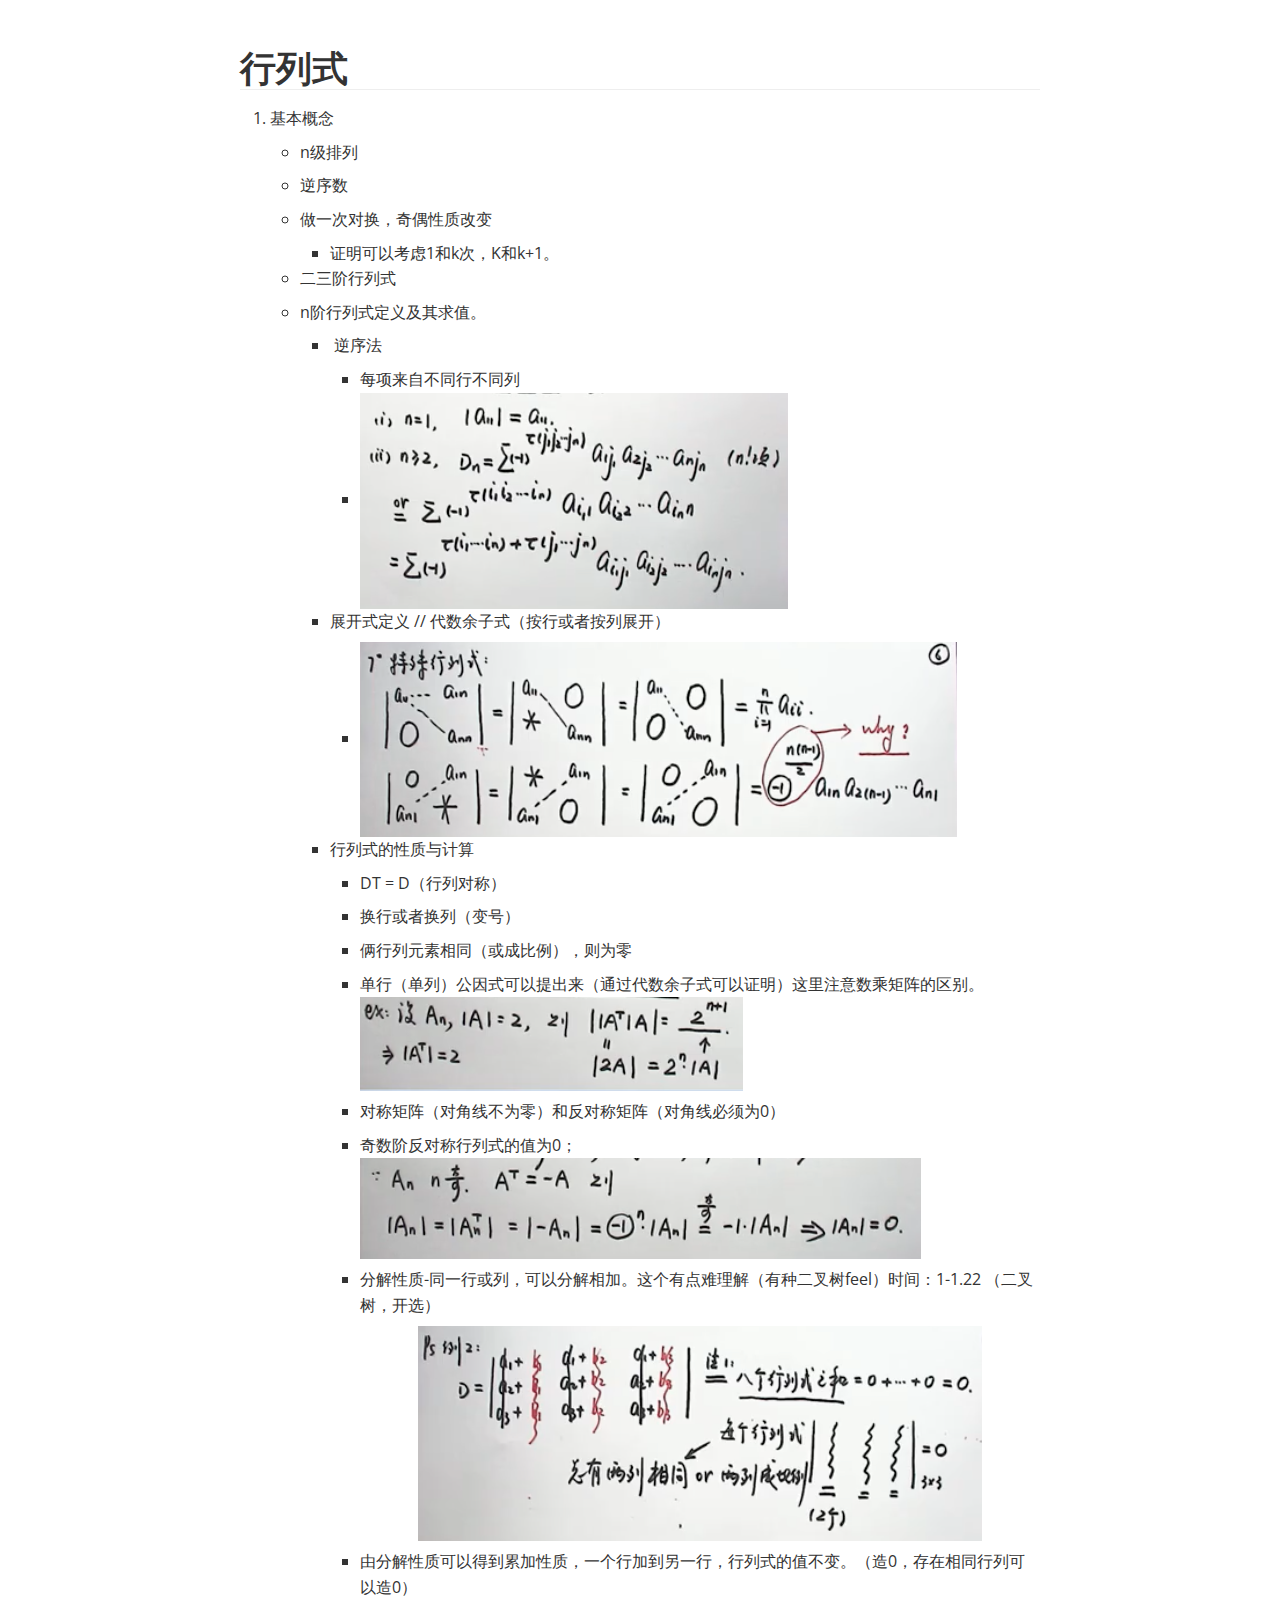
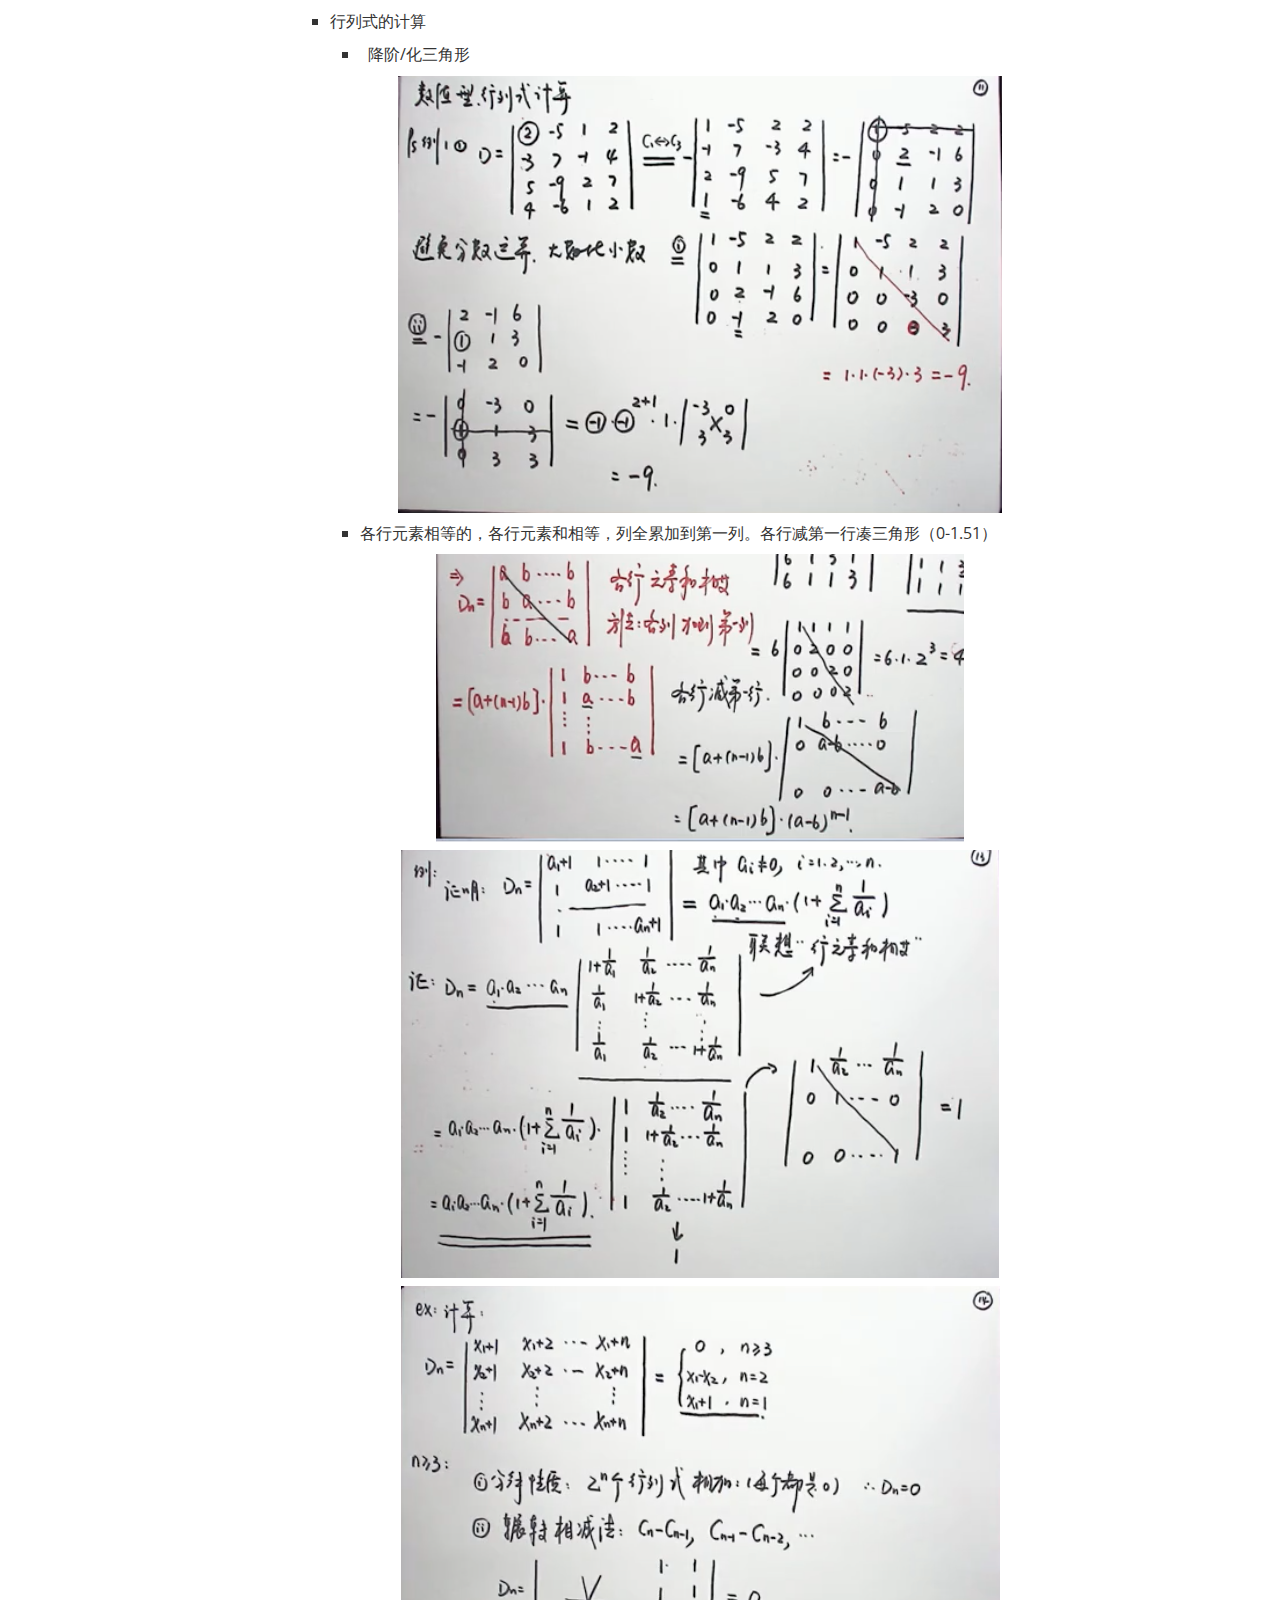
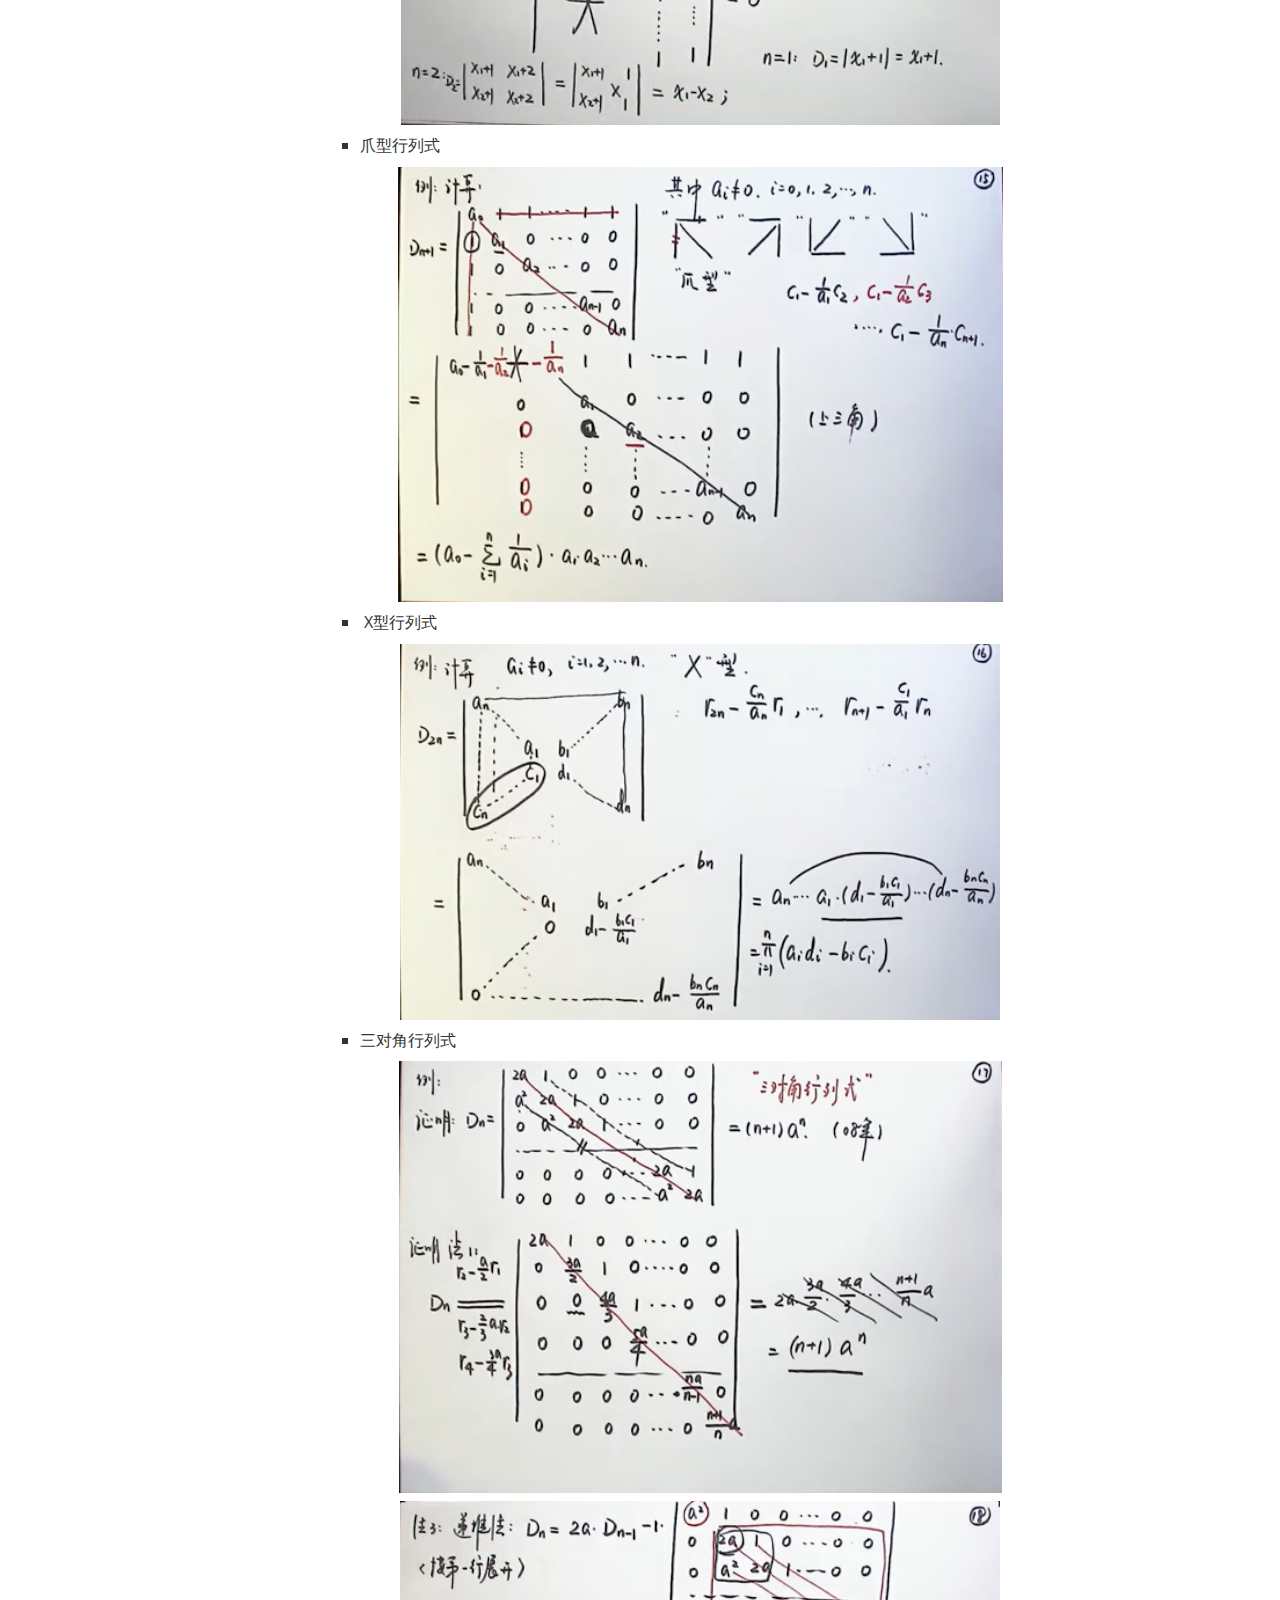
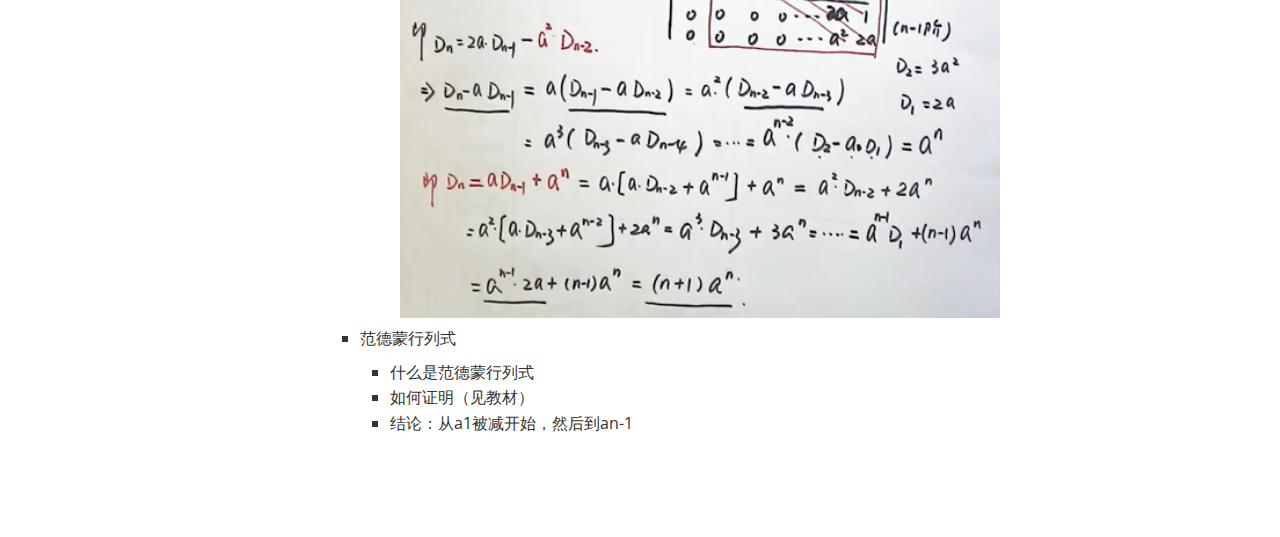
==== 高等数学/线性代数.html @ fffc350d "开始线性代数" ====
<!doctype html>
<html>
<head>
<meta charset='UTF-8'><meta name='viewport' content='width=device-width initial-scale=1'>
<title>线性代数</title><link href='https://fonts.loli.net/css?family=Open+Sans:400italic,700italic,700,400&subset=latin,latin-ext' rel='stylesheet' type='text/css' /><style type='text/css'>html {overflow-x: initial !important;}:root { --bg-color: #ffffff; --text-color: #333333; --select-text-bg-color: #B5D6FC; --select-text-font-color: auto; --monospace: "Lucida Console",Consolas,"Courier",monospace; }
html { font-size: 14px; background-color: var(--bg-color); color: var(--text-color); font-family: "Helvetica Neue", Helvetica, Arial, sans-serif; -webkit-font-smoothing: antialiased; }
body { margin: 0px; padding: 0px; height: auto; bottom: 0px; top: 0px; left: 0px; right: 0px; font-size: 1rem; line-height: 1.42857143; overflow-x: hidden; background-image: inherit; background-size: inherit; background-attachment: inherit; background-origin: inherit; background-clip: inherit; background-color: inherit; tab-size: 4; background-position: inherit inherit; background-repeat: inherit inherit; }
iframe { margin: auto; }
a.url { word-break: break-all; }
a:active, a:hover { outline: 0px; }
.in-text-selection, ::selection { text-shadow: none; background: var(--select-text-bg-color); color: var(--select-text-font-color); }
#write { margin: 0px auto; height: auto; width: inherit; word-break: normal; word-wrap: break-word; position: relative; white-space: normal; overflow-x: visible; padding-top: 40px; }
#write.first-line-indent p { text-indent: 2em; }
#write.first-line-indent li p, #write.first-line-indent p * { text-indent: 0px; }
#write.first-line-indent li { margin-left: 2em; }
.for-image #write { padding-left: 8px; padding-right: 8px; }
body.typora-export { padding-left: 30px; padding-right: 30px; }
.typora-export .footnote-line, .typora-export li, .typora-export p { white-space: pre-wrap; }
.typora-export .task-list-item input { pointer-events: none; }
@media screen and (max-width: 500px) { 
  body.typora-export { padding-left: 0px; padding-right: 0px; }
  #write { padding-left: 20px; padding-right: 20px; }
  .CodeMirror-sizer { margin-left: 0px !important; }
  .CodeMirror-gutters { display: none !important; }
}
#write li > figure:last-child { margin-bottom: 0.5rem; }
#write ol, #write ul { position: relative; }
img { max-width: 100%; vertical-align: middle; image-orientation: from-image; }
button, input, select, textarea { color: inherit; font-family: inherit; font-size: inherit; font-style: inherit; font-variant-caps: inherit; font-weight: inherit; font-stretch: inherit; line-height: inherit; }
input[type="checkbox"], input[type="radio"] { line-height: normal; padding: 0px; }
*, ::after, ::before { box-sizing: border-box; }
#write h1, #write h2, #write h3, #write h4, #write h5, #write h6, #write p, #write pre { width: inherit; }
#write h1, #write h2, #write h3, #write h4, #write h5, #write h6, #write p { position: relative; }
p { line-height: inherit; }
h1, h2, h3, h4, h5, h6 { break-after: avoid-page; break-inside: avoid; orphans: 4; }
p { orphans: 4; }
h1 { font-size: 2rem; }
h2 { font-size: 1.8rem; }
h3 { font-size: 1.6rem; }
h4 { font-size: 1.4rem; }
h5 { font-size: 1.2rem; }
h6 { font-size: 1rem; }
.md-math-block, .md-rawblock, h1, h2, h3, h4, h5, h6, p { margin-top: 1rem; margin-bottom: 1rem; }
.hidden { display: none; }
.md-blockmeta { color: rgb(204, 204, 204); font-weight: 700; font-style: italic; }
a { cursor: pointer; }
sup.md-footnote { padding: 2px 4px; background-color: rgba(238, 238, 238, 0.7); color: rgb(85, 85, 85); border-top-left-radius: 4px; border-top-right-radius: 4px; border-bottom-right-radius: 4px; border-bottom-left-radius: 4px; cursor: pointer; }
sup.md-footnote a, sup.md-footnote a:hover { color: inherit; text-transform: inherit; text-decoration: inherit; }
#write input[type="checkbox"] { cursor: pointer; width: inherit; height: inherit; }
figure { overflow-x: auto; margin: 1.2em 0px; max-width: calc(100% + 16px); padding: 0px; }
figure > table { margin: 0px; }
tr { break-inside: avoid; break-after: auto; }
thead { display: table-header-group; }
table { border-collapse: collapse; border-spacing: 0px; width: 100%; overflow: auto; break-inside: auto; text-align: left; }
table.md-table td { min-width: 32px; }
.CodeMirror-gutters { border-right-width: 0px; background-color: inherit; }
.CodeMirror-linenumber { }
.CodeMirror { text-align: left; }
.CodeMirror-placeholder { opacity: 0.3; }
.CodeMirror pre { padding: 0px 4px; }
.CodeMirror-lines { padding: 0px; }
div.hr:focus { cursor: none; }
#write pre { white-space: pre-wrap; }
#write.fences-no-line-wrapping pre { white-space: pre; }
#write pre.ty-contain-cm { white-space: normal; }
.CodeMirror-gutters { margin-right: 4px; }
.md-fences { font-size: 0.9rem; display: block; break-inside: avoid; text-align: left; overflow: visible; white-space: pre; background-image: inherit; background-size: inherit; background-attachment: inherit; background-origin: inherit; background-clip: inherit; background-color: inherit; position: relative !important; background-position: inherit inherit; background-repeat: inherit inherit; }
.md-diagram-panel { width: 100%; margin-top: 10px; text-align: center; padding-top: 0px; padding-bottom: 8px; overflow-x: auto; }
#write .md-fences.mock-cm { white-space: pre-wrap; }
.md-fences.md-fences-with-lineno { padding-left: 0px; }
#write.fences-no-line-wrapping .md-fences.mock-cm { white-space: pre; overflow-x: auto; }
.md-fences.mock-cm.md-fences-with-lineno { padding-left: 8px; }
.CodeMirror-line, twitterwidget { break-inside: avoid; }
.footnotes { opacity: 0.8; font-size: 0.9rem; margin-top: 1em; margin-bottom: 1em; }
.footnotes + .footnotes { margin-top: 0px; }
.md-reset { margin: 0px; padding: 0px; border: 0px; outline: 0px; vertical-align: top; text-decoration: none; text-shadow: none; float: none; position: static; width: auto; height: auto; white-space: nowrap; cursor: inherit; line-height: normal; font-weight: 400; text-align: left; box-sizing: content-box; direction: ltr; background-position: 0px 0px; background-repeat: initial initial; }
li div { padding-top: 0px; }
blockquote { margin: 1rem 0px; }
li .mathjax-block, li p { margin: 0.5rem 0px; }
li { margin: 0px; position: relative; }
blockquote > :last-child { margin-bottom: 0px; }
blockquote > :first-child, li > :first-child { margin-top: 0px; }
.footnotes-area { color: rgb(136, 136, 136); margin-top: 0.714rem; padding-bottom: 0.143rem; white-space: normal; }
#write .footnote-line { white-space: pre-wrap; }
@media print { 
  body, html { border: 1px solid transparent; height: 99%; break-after: avoid; break-before: avoid; font-variant-ligatures: no-common-ligatures; }
  #write { margin-top: 0px; padding-top: 0px; border-color: transparent !important; }
  .typora-export * { -webkit-print-color-adjust: exact; }
  html.blink-to-pdf { font-size: 13px; }
  .typora-export #write { break-after: avoid; }
  .typora-export #write::after { height: 0px; }
  .is-mac table { break-inside: avoid; }
}
.footnote-line { margin-top: 0.714em; font-size: 0.7em; }
a img, img a { cursor: pointer; }
pre.md-meta-block { font-size: 0.8rem; min-height: 0.8rem; white-space: pre-wrap; background-color: rgb(204, 204, 204); display: block; overflow-x: hidden; background-position: initial initial; background-repeat: initial initial; }
p > .md-image:only-child:not(.md-img-error) img, p > img:only-child { display: block; margin: auto; }
#write.first-line-indent p > .md-image:only-child:not(.md-img-error) img { left: -2em; position: relative; }
p > .md-image:only-child { display: inline-block; width: 100%; }
#write .MathJax_Display { margin: 0.8em 0px 0px; }
.md-math-block { width: 100%; }
.md-math-block:not(:empty)::after { display: none; }
[contenteditable="true"]:active, [contenteditable="true"]:focus, [contenteditable="false"]:active, [contenteditable="false"]:focus { outline: 0px; box-shadow: none; }
.md-task-list-item { position: relative; list-style-type: none; }
.task-list-item.md-task-list-item { padding-left: 0px; }
.md-task-list-item > input { position: absolute; top: 0px; left: 0px; margin-left: -1.2em; margin-top: calc(1em - 10px); border: none; }
.math { font-size: 1rem; }
.md-toc { min-height: 3.58rem; position: relative; font-size: 0.9rem; border-top-left-radius: 10px; border-top-right-radius: 10px; border-bottom-right-radius: 10px; border-bottom-left-radius: 10px; }
.md-toc-content { position: relative; margin-left: 0px; }
.md-toc-content::after, .md-toc::after { display: none; }
.md-toc-item { display: block; color: rgb(65, 131, 196); }
.md-toc-item a { text-decoration: none; }
.md-toc-inner:hover { text-decoration: underline; }
.md-toc-inner { display: inline-block; cursor: pointer; }
.md-toc-h1 .md-toc-inner { margin-left: 0px; font-weight: 700; }
.md-toc-h2 .md-toc-inner { margin-left: 2em; }
.md-toc-h3 .md-toc-inner { margin-left: 4em; }
.md-toc-h4 .md-toc-inner { margin-left: 6em; }
.md-toc-h5 .md-toc-inner { margin-left: 8em; }
.md-toc-h6 .md-toc-inner { margin-left: 10em; }
@media screen and (max-width: 48em) { 
  .md-toc-h3 .md-toc-inner { margin-left: 3.5em; }
  .md-toc-h4 .md-toc-inner { margin-left: 5em; }
  .md-toc-h5 .md-toc-inner { margin-left: 6.5em; }
  .md-toc-h6 .md-toc-inner { margin-left: 8em; }
}
a.md-toc-inner { font-size: inherit; font-style: inherit; font-weight: inherit; line-height: inherit; }
.footnote-line a:not(.reversefootnote) { color: inherit; }
.md-attr { display: none; }
.md-fn-count::after { content: "."; }
code, pre, samp, tt { font-family: var(--monospace); }
kbd { margin: 0px 0.1em; padding: 0.1em 0.6em; font-size: 0.8em; color: rgb(36, 39, 41); background-color: rgb(255, 255, 255); border: 1px solid rgb(173, 179, 185); border-top-left-radius: 3px; border-top-right-radius: 3px; border-bottom-right-radius: 3px; border-bottom-left-radius: 3px; box-shadow: rgba(12, 13, 14, 0.2) 0px 1px 0px, rgb(255, 255, 255) 0px 0px 0px 2px inset; white-space: nowrap; vertical-align: middle; background-position: initial initial; background-repeat: initial initial; }
.md-comment { color: rgb(162, 127, 3); opacity: 0.8; font-family: var(--monospace); }
code { text-align: left; }
a.md-print-anchor { white-space: pre !important; border: none !important; display: inline-block !important; position: absolute !important; width: 1px !important; right: 0px !important; outline: 0px !important; text-shadow: initial !important; background-position: 0px 0px !important; background-repeat: initial initial !important; }
.md-inline-math .MathJax_SVG .noError { display: none !important; }
.html-for-mac .inline-math-svg .MathJax_SVG { vertical-align: 0.2px; }
.md-math-block .MathJax_SVG_Display { text-align: center; margin: 0px; position: relative; text-indent: 0px; max-width: none; max-height: none; min-height: 0px; min-width: 100%; width: auto; overflow-y: hidden; display: block !important; }
.MathJax_SVG_Display, .md-inline-math .MathJax_SVG_Display { width: auto; margin: inherit; display: inline-block !important; }
.MathJax_SVG .MJX-monospace { font-family: var(--monospace); }
.MathJax_SVG .MJX-sans-serif { font-family: sans-serif; }
.MathJax_SVG { display: inline; font-style: normal; font-weight: 400; line-height: normal; zoom: 90%; text-indent: 0px; text-align: left; text-transform: none; letter-spacing: normal; word-spacing: normal; word-wrap: normal; white-space: nowrap; float: none; direction: ltr; max-width: none; max-height: none; min-width: 0px; min-height: 0px; border: 0px; padding: 0px; margin: 0px; }
.MathJax_SVG * { transition: none; }
.MathJax_SVG_Display svg { vertical-align: middle !important; margin-bottom: 0px !important; margin-top: 0px !important; }
.os-windows.monocolor-emoji .md-emoji { font-family: "Segoe UI Symbol", sans-serif; }
.md-diagram-panel > svg { max-width: 100%; }
[lang="flow"] svg, [lang="mermaid"] svg { max-width: 100%; height: auto; }
[lang="mermaid"] .node text { font-size: 1rem; }
table tr th { border-bottom-width: 0px; }
video { max-width: 100%; display: block; margin: 0px auto; }
iframe { max-width: 100%; width: 100%; border: none; }
.highlight td, .highlight tr { border: 0px; }
svg[id^="mermaidChart"] { line-height: 1em; }
mark { background-color: rgb(255, 255, 0); color: rgb(0, 0, 0); background-position: initial initial; background-repeat: initial initial; }
.md-html-inline .md-plain, .md-html-inline strong, mark .md-inline-math, mark strong { color: inherit; }
mark .md-meta { color: rgb(0, 0, 0); opacity: 0.3 !important; }
@media print { 
  .typora-export h1, .typora-export h2, .typora-export h3, .typora-export h4, .typora-export h5, .typora-export h6 { break-inside: avoid; }
}


:root {
    --side-bar-bg-color: #fafafa;
    --control-text-color: #777;
}

@include-when-export url(https://fonts.loli.net/css?family=Open+Sans:400italic,700italic,700,400&subset=latin,latin-ext);

/* open-sans-regular - latin-ext_latin */
  /* open-sans-italic - latin-ext_latin */
    /* open-sans-700 - latin-ext_latin */
    /* open-sans-700italic - latin-ext_latin */
  html {
    font-size: 16px;
}

body {
    font-family: "Open Sans","Clear Sans", "Helvetica Neue", Helvetica, Arial, sans-serif;
    color: rgb(51, 51, 51);
    line-height: 1.6;
}

#write {
    max-width: 860px;
  	margin: 0 auto;
  	padding: 30px;
    padding-bottom: 100px;
}

@media only screen and (min-width: 1400px) {
	#write {
		max-width: 1024px;
	}
}

@media only screen and (min-width: 1800px) {
	#write {
		max-width: 1200px;
	}
}

#write > ul:first-child,
#write > ol:first-child{
    margin-top: 30px;
}

a {
    color: #4183C4;
}
h1,
h2,
h3,
h4,
h5,
h6 {
    position: relative;
    margin-top: 1rem;
    margin-bottom: 1rem;
    font-weight: bold;
    line-height: 1.4;
    cursor: text;
}
h1:hover a.anchor,
h2:hover a.anchor,
h3:hover a.anchor,
h4:hover a.anchor,
h5:hover a.anchor,
h6:hover a.anchor {
    text-decoration: none;
}
h1 tt,
h1 code {
    font-size: inherit;
}
h2 tt,
h2 code {
    font-size: inherit;
}
h3 tt,
h3 code {
    font-size: inherit;
}
h4 tt,
h4 code {
    font-size: inherit;
}
h5 tt,
h5 code {
    font-size: inherit;
}
h6 tt,
h6 code {
    font-size: inherit;
}
h1 {
    font-size: 2.25em;
    line-height: 1.2;
    border-bottom: 1px solid #eee;
}
h2 {
    font-size: 1.75em;
    line-height: 1.225;
    border-bottom: 1px solid #eee;
}

/*@media print {
    .typora-export h1,
    .typora-export h2 {
        border-bottom: none;
        padding-bottom: initial;
    }

    .typora-export h1::after,
    .typora-export h2::after {
        content: "";
        display: block;
        height: 100px;
        margin-top: -96px;
        border-top: 1px solid #eee;
    }
}*/

h3 {
    font-size: 1.5em;
    line-height: 1.43;
}
h4 {
    font-size: 1.25em;
}
h5 {
    font-size: 1em;
}
h6 {
   font-size: 1em;
    color: #777;
}
p,
blockquote,
ul,
ol,
dl,
table{
    margin: 0.8em 0;
}
li>ol,
li>ul {
    margin: 0 0;
}
hr {
    height: 2px;
    padding: 0;
    margin: 16px 0;
    background-color: #e7e7e7;
    border: 0 none;
    overflow: hidden;
    box-sizing: content-box;
}

li p.first {
    display: inline-block;
}
ul,
ol {
    padding-left: 30px;
}
ul:first-child,
ol:first-child {
    margin-top: 0;
}
ul:last-child,
ol:last-child {
    margin-bottom: 0;
}
blockquote {
    border-left: 4px solid #dfe2e5;
    padding: 0 15px;
    color: #777777;
}
blockquote blockquote {
    padding-right: 0;
}
table {
    padding: 0;
    word-break: initial;
}
table tr {
    border-top: 1px solid #dfe2e5;
    margin: 0;
    padding: 0;
}
table tr:nth-child(2n),
thead {
    background-color: #f8f8f8;
}
table tr th {
    font-weight: bold;
    border: 1px solid #dfe2e5;
    border-bottom: 0;
    margin: 0;
    padding: 6px 13px;
}
table tr td {
    border: 1px solid #dfe2e5;
    margin: 0;
    padding: 6px 13px;
}
table tr th:first-child,
table tr td:first-child {
    margin-top: 0;
}
table tr th:last-child,
table tr td:last-child {
    margin-bottom: 0;
}

.CodeMirror-lines {
    padding-left: 4px;
}

.code-tooltip {
    box-shadow: 0 1px 1px 0 rgba(0,28,36,.3);
    border-top: 1px solid #eef2f2;
}

.md-fences,
code,
tt {
    border: 1px solid #e7eaed;
    background-color: #f8f8f8;
    border-radius: 3px;
    padding: 0;
    padding: 2px 4px 0px 4px;
    font-size: 0.9em;
}

code {
    background-color: #f3f4f4;
    padding: 0 2px 0 2px;
}

.md-fences {
    margin-bottom: 15px;
    margin-top: 15px;
    padding-top: 8px;
    padding-bottom: 6px;
}


.md-task-list-item > input {
  margin-left: -1.3em;
}

@media print {
    html {
        font-size: 13px;
    }
    table,
    pre {
        page-break-inside: avoid;
    }
    pre {
        word-wrap: break-word;
    }
}

.md-fences {
	background-color: #f8f8f8;
}
#write pre.md-meta-block {
	padding: 1rem;
    font-size: 85%;
    line-height: 1.45;
    background-color: #f7f7f7;
    border: 0;
    border-radius: 3px;
    color: #777777;
    margin-top: 0 !important;
}

.mathjax-block>.code-tooltip {
	bottom: .375rem;
}

.md-mathjax-midline {
    background: #fafafa;
}

#write>h3.md-focus:before{
	left: -1.5625rem;
	top: .375rem;
}
#write>h4.md-focus:before{
	left: -1.5625rem;
	top: .285714286rem;
}
#write>h5.md-focus:before{
	left: -1.5625rem;
	top: .285714286rem;
}
#write>h6.md-focus:before{
	left: -1.5625rem;
	top: .285714286rem;
}
.md-image>.md-meta {
    /*border: 1px solid #ddd;*/
    border-radius: 3px;
    padding: 2px 0px 0px 4px;
    font-size: 0.9em;
    color: inherit;
}

.md-tag {
    color: #a7a7a7;
    opacity: 1;
}

.md-toc { 
    margin-top:20px;
    padding-bottom:20px;
}

.sidebar-tabs {
    border-bottom: none;
}

#typora-quick-open {
    border: 1px solid #ddd;
    background-color: #f8f8f8;
}

#typora-quick-open-item {
    background-color: #FAFAFA;
    border-color: #FEFEFE #e5e5e5 #e5e5e5 #eee;
    border-style: solid;
    border-width: 1px;
}

/** focus mode */
.on-focus-mode blockquote {
    border-left-color: rgba(85, 85, 85, 0.12);
}

header, .context-menu, .megamenu-content, footer{
    font-family: "Segoe UI", "Arial", sans-serif;
}

.file-node-content:hover .file-node-icon,
.file-node-content:hover .file-node-open-state{
    visibility: visible;
}

.mac-seamless-mode #typora-sidebar {
    background-color: #fafafa;
    background-color: var(--side-bar-bg-color);
}

.md-lang {
    color: #b4654d;
}

.html-for-mac .context-menu {
    --item-hover-bg-color: #E6F0FE;
}

#md-notification .btn {
    border: 0;
}

.dropdown-menu .divider {
    border-color: #e5e5e5;
}

.ty-preferences .window-content {
    background-color: #fafafa;
}

.ty-preferences .nav-group-item.active {
    color: white;
    background: #999;
}


</style>
</head>
<body class='typora-export'>
<div id='write'  class=''><h1><a name="行列式" class="md-header-anchor"></a><span>  行列式</span></h1><ol><li><p><span>基本概念</span></p><ul><li><p><span>n级排列</span></p></li><li><p><span>逆序数</span></p></li><li><p><span>做一次对换，奇偶性质改变</span></p><ul><li><span>证明可以考虑1和k次，K和k+1。</span></li></ul></li><li><p><span>二三阶行列式</span></p></li><li><p><span>n阶行列式定义及其求值。</span></p><ul><li><p><span> 逆序法</span></p><ul><li><span>每项来自不同行不同列</span></li></ul><ul><li><img src="../images/ky/线性代数-逆序法.png" referrerpolicy="no-referrer" alt="image-20201101161340916"></li></ul></li><li><p><span>展开式定义 // 代数余子式（按行或者按列展开）</span></p><ul><li><img src="../images/ky/线性代数-特殊行列式.png" referrerpolicy="no-referrer" alt="image-20201101175113188"></li></ul></li><li><p><span>行列式的性质与计算</span></p><ul><li><p><span>DT = D（行列对称）</span></p></li><li><p><span>换行或者换列（变号）</span></p></li><li><p><span>俩行列元素相同（或成比例），则为零</span></p></li><li><p><span>单行（单列）公因式可以提出来（通过代数余子式可以证明）这里注意数乘矩阵的区别。</span><img src="../images/ky/行列式-矩阵-数乘区别.png" referrerpolicy="no-referrer" alt="image-20201101180405240"></p></li><li><p><span>对称矩阵（对角线不为零）和反对称矩阵（对角线必须为0）</span></p></li><li><p><span>奇数阶反对称行列式的值为0；</span><img src="../images/ky/奇数阶反对成行列式值为0证明.png" referrerpolicy="no-referrer" alt="image-20201101181233734"></p></li><li><p><span>分解性质</span><span>-</span><span>同一行或列，可以分解相加。这个有点难理解（有种二叉树feel）时间：1-1.22 （二叉树，开选）</span></p><p><img src="../images/ky/分解性质-例题.png" referrerpolicy="no-referrer" alt="image-20201101182315358"></p></li><li><p><span>由分解性质可以得到累加性质，一个行加到另一行，行列式的值不变。（造0，存在相同行列可以造0）</span></p></li></ul></li><li><p><span>行列式的计算</span></p><ul><li><p><span>  降阶/化三角形</span></p><p><img src="../images/ky/值行列式计算-1.png" referrerpolicy="no-referrer" alt="image-20201101184028548"></p></li><li><p><span>各行元素相等的，各行元素和相等，列全累加到第一列。各行减第一行凑三角形（0-1.51）</span></p><p><img src="../images/ky/各行元素和相等.png" referrerpolicy="no-referrer" alt="image-20201101185806461"></p><p><img src="../images/ky/各行元素相等证明题.png" referrerpolicy="no-referrer" alt="image-20201101193250043"></p><p><img src="../images/ky/行列式计算-1.png" referrerpolicy="no-referrer" alt="image-20201101193750876"></p></li><li><p><span>爪型行列式</span></p><p><img src="../images/ky/爪型行列式问题.png" referrerpolicy="no-referrer" alt="image-20201101200307558"></p></li><li><p><span> X型行列式</span></p><p><img src="../images/ky/X型行列式.png" referrerpolicy="no-referrer" alt="image-20201101201343378"></p></li><li><p><span>三对角行列式</span></p><p><img src="../images/ky/三对角行列式.png" referrerpolicy="no-referrer" alt="image-20201101201928487"></p><p><img src="../images/ky/三对角行列式-递推法.png" referrerpolicy="no-referrer" alt="image-20201101203416113"></p></li><li><p><span>范德蒙行列式</span></p><ul><li><span>什么是范德蒙行列式</span></li><li><span>如何证明（见教材）</span></li><li><span>结论：从a1被减开始，然后到an-1</span></li></ul></li></ul></li></ul></li></ul></li></ol></div>
</body>
</html>
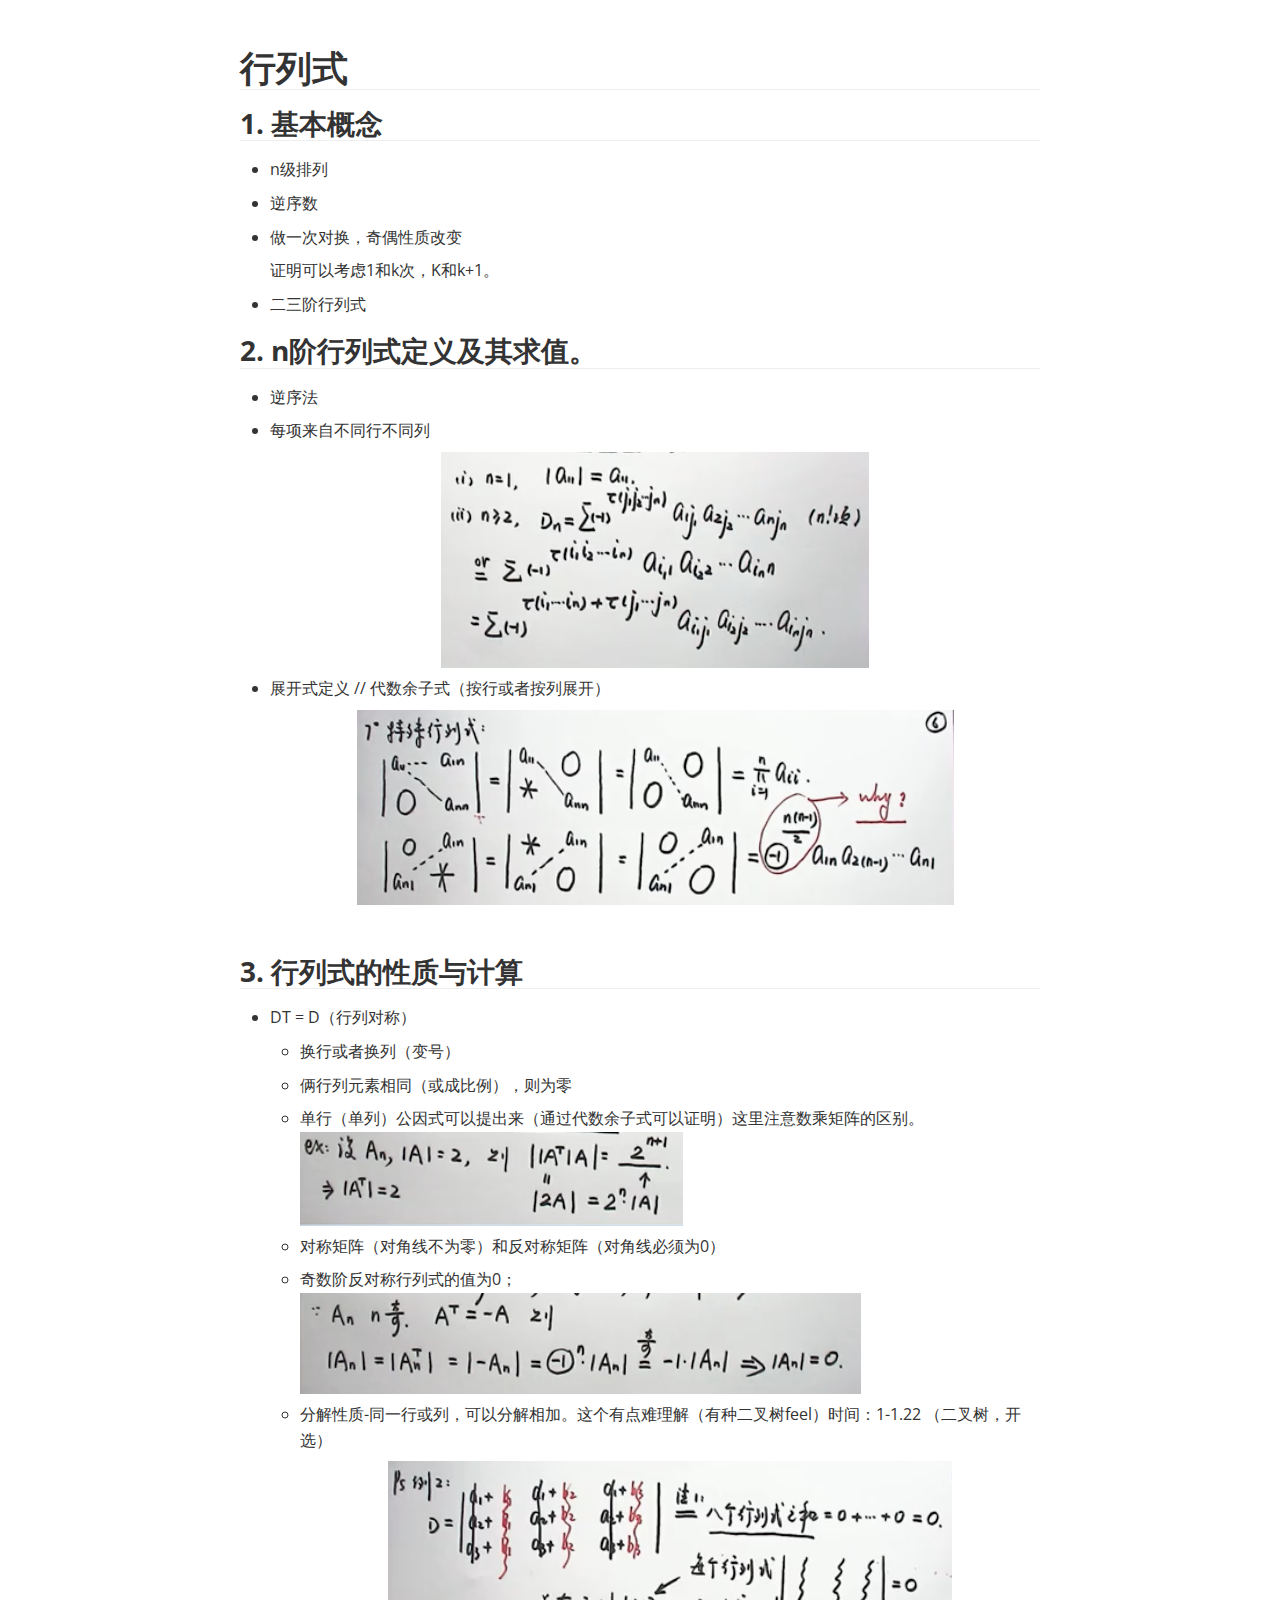
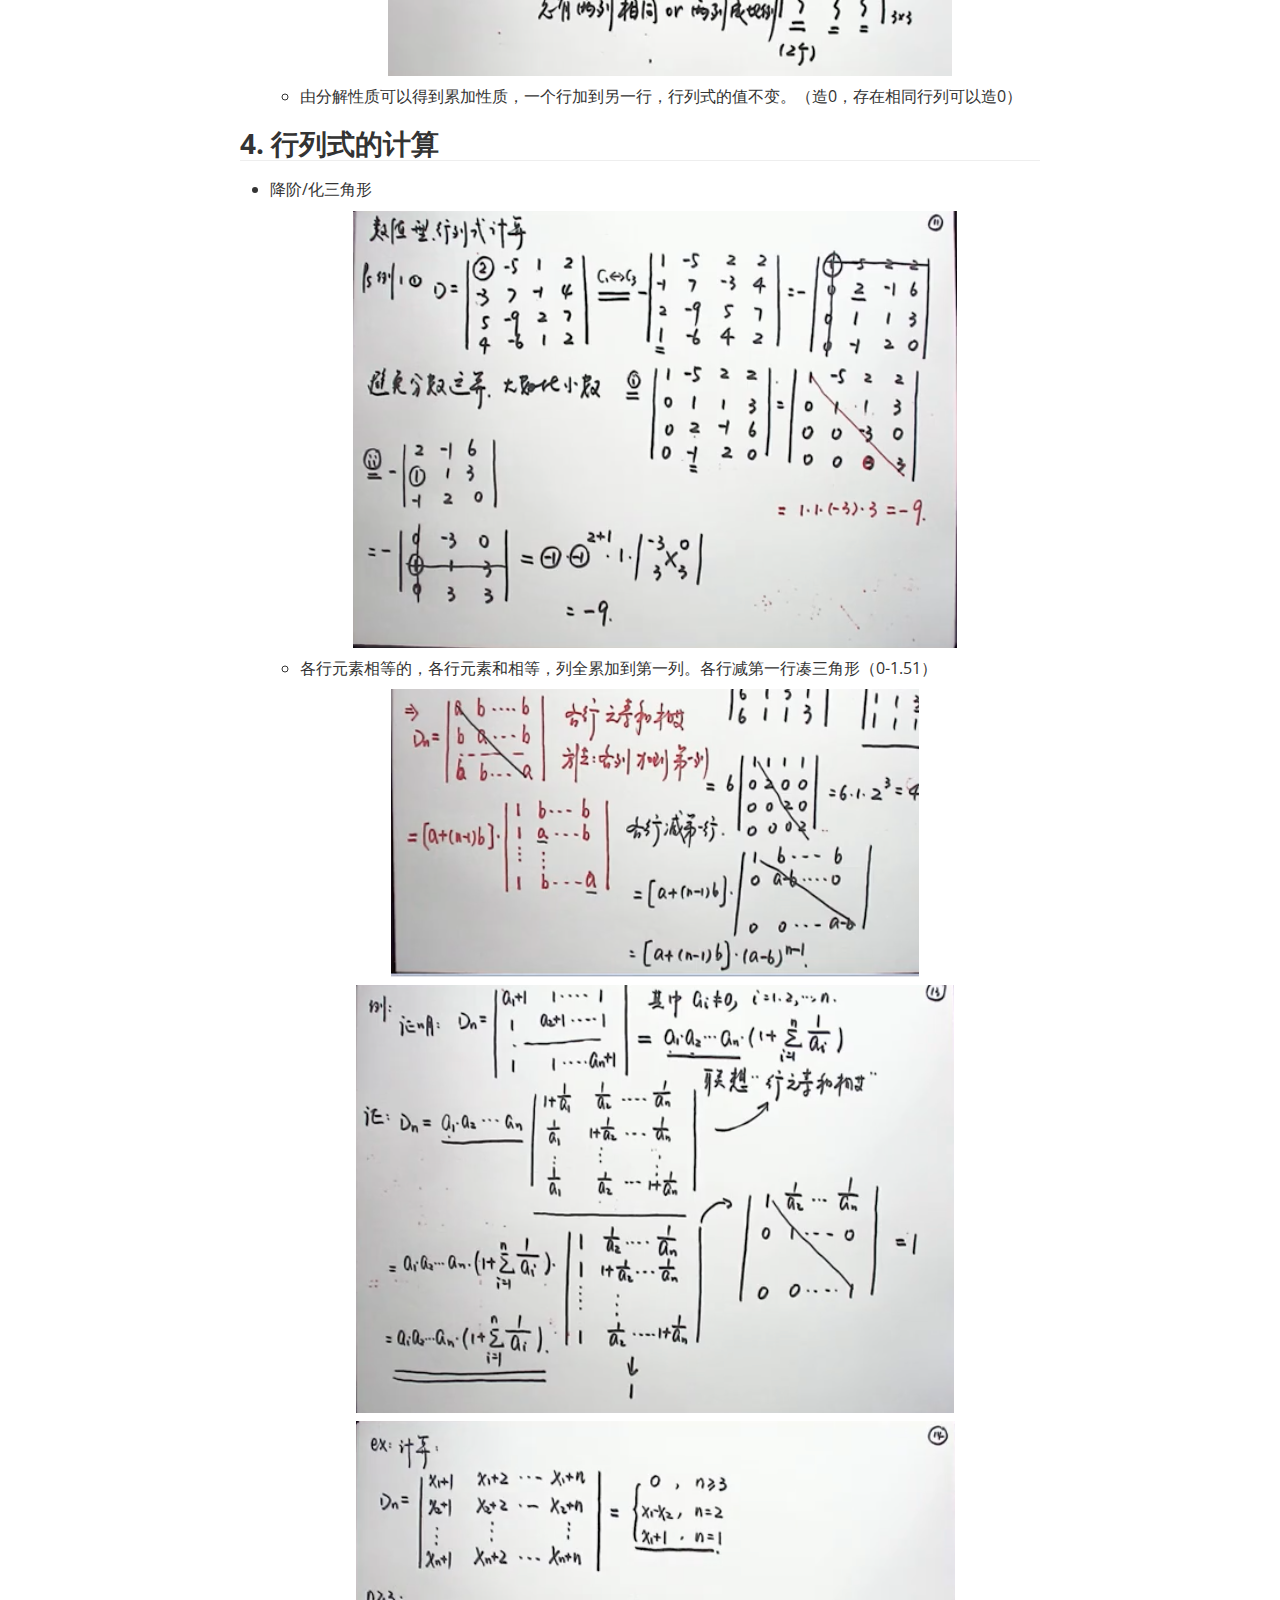
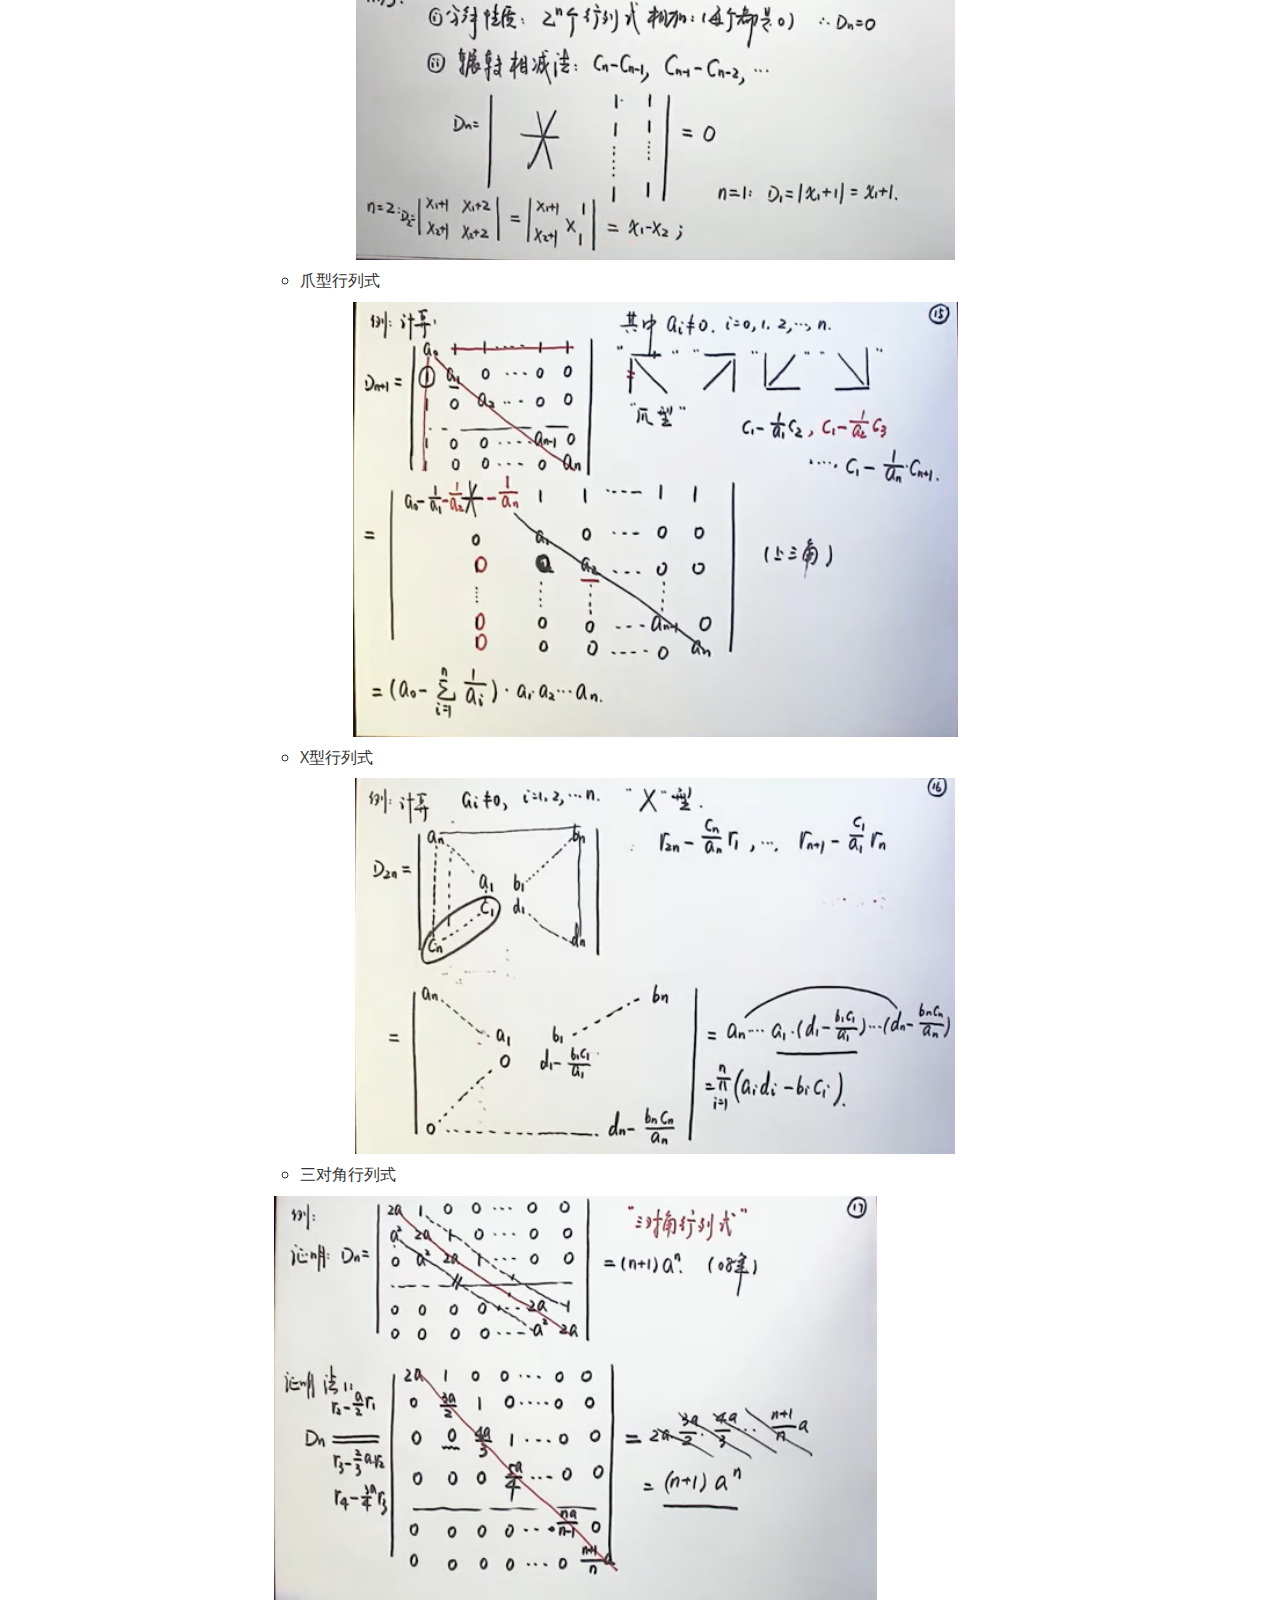
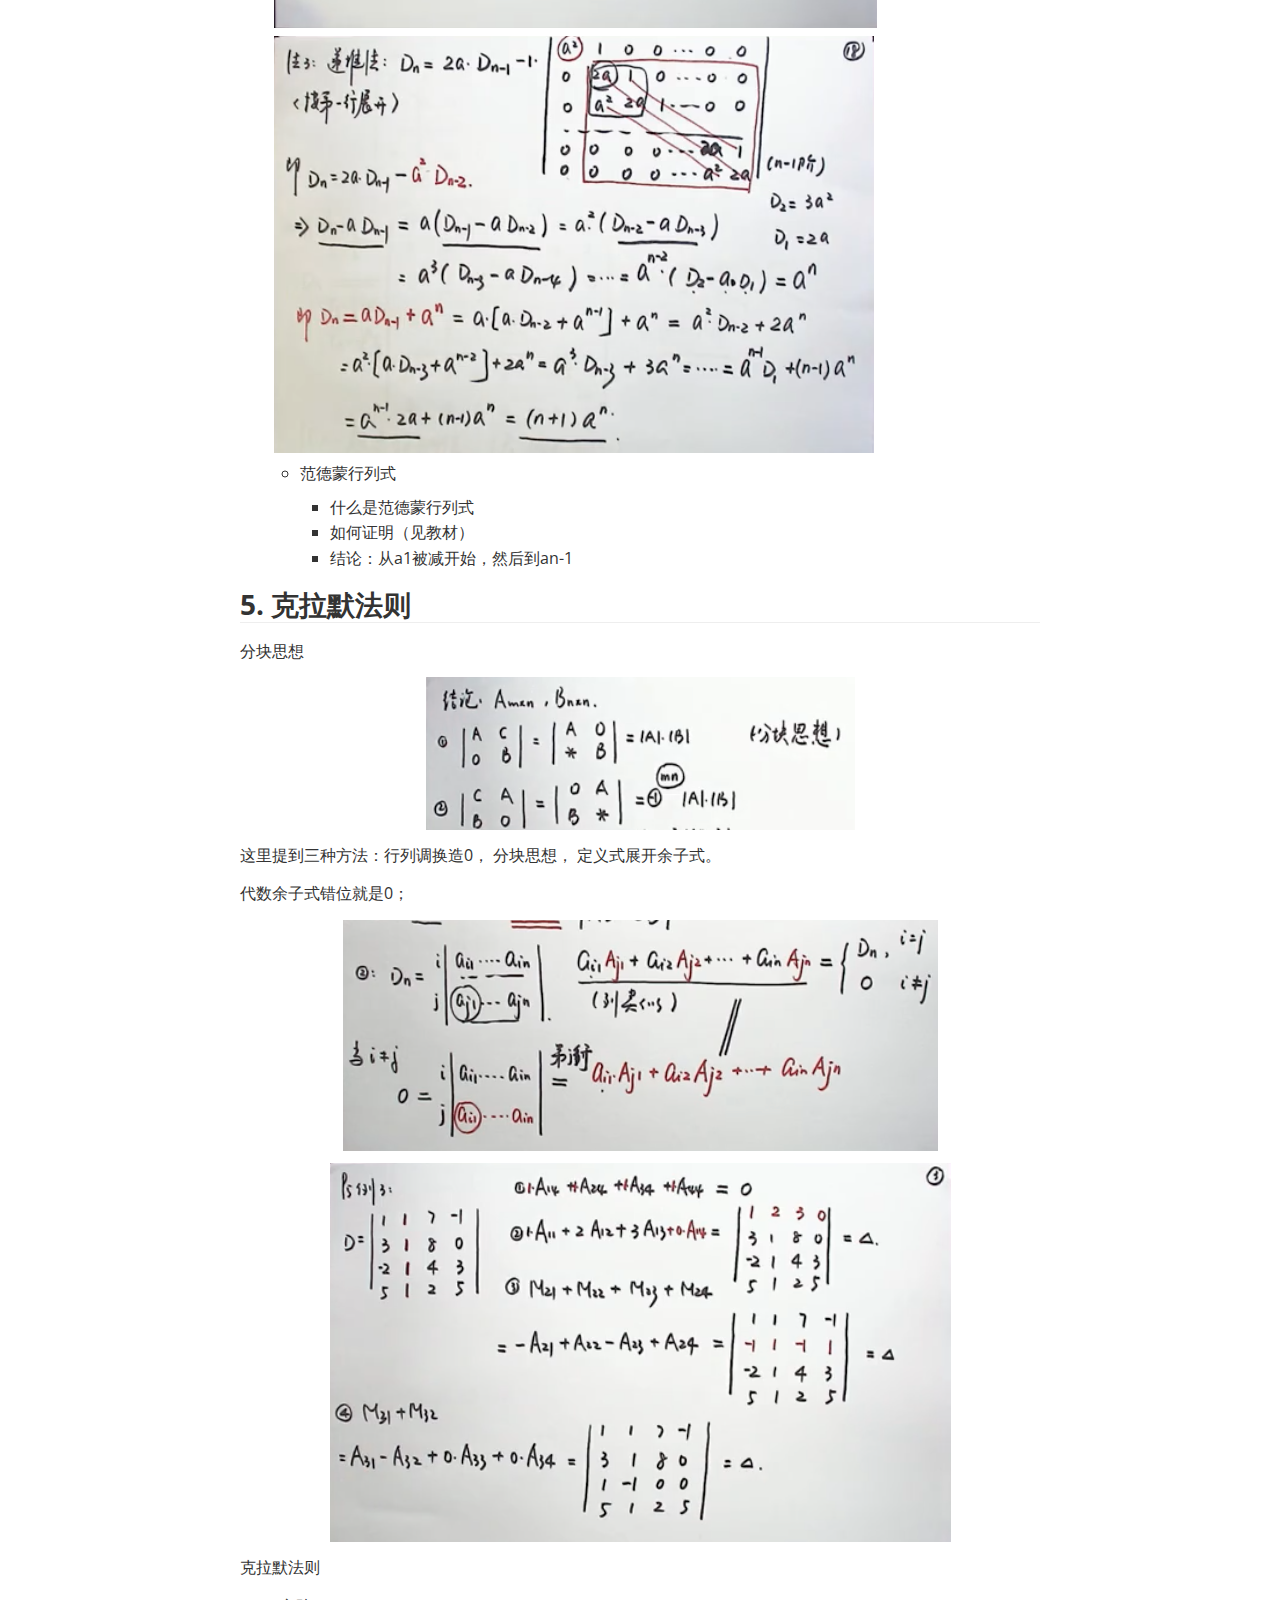
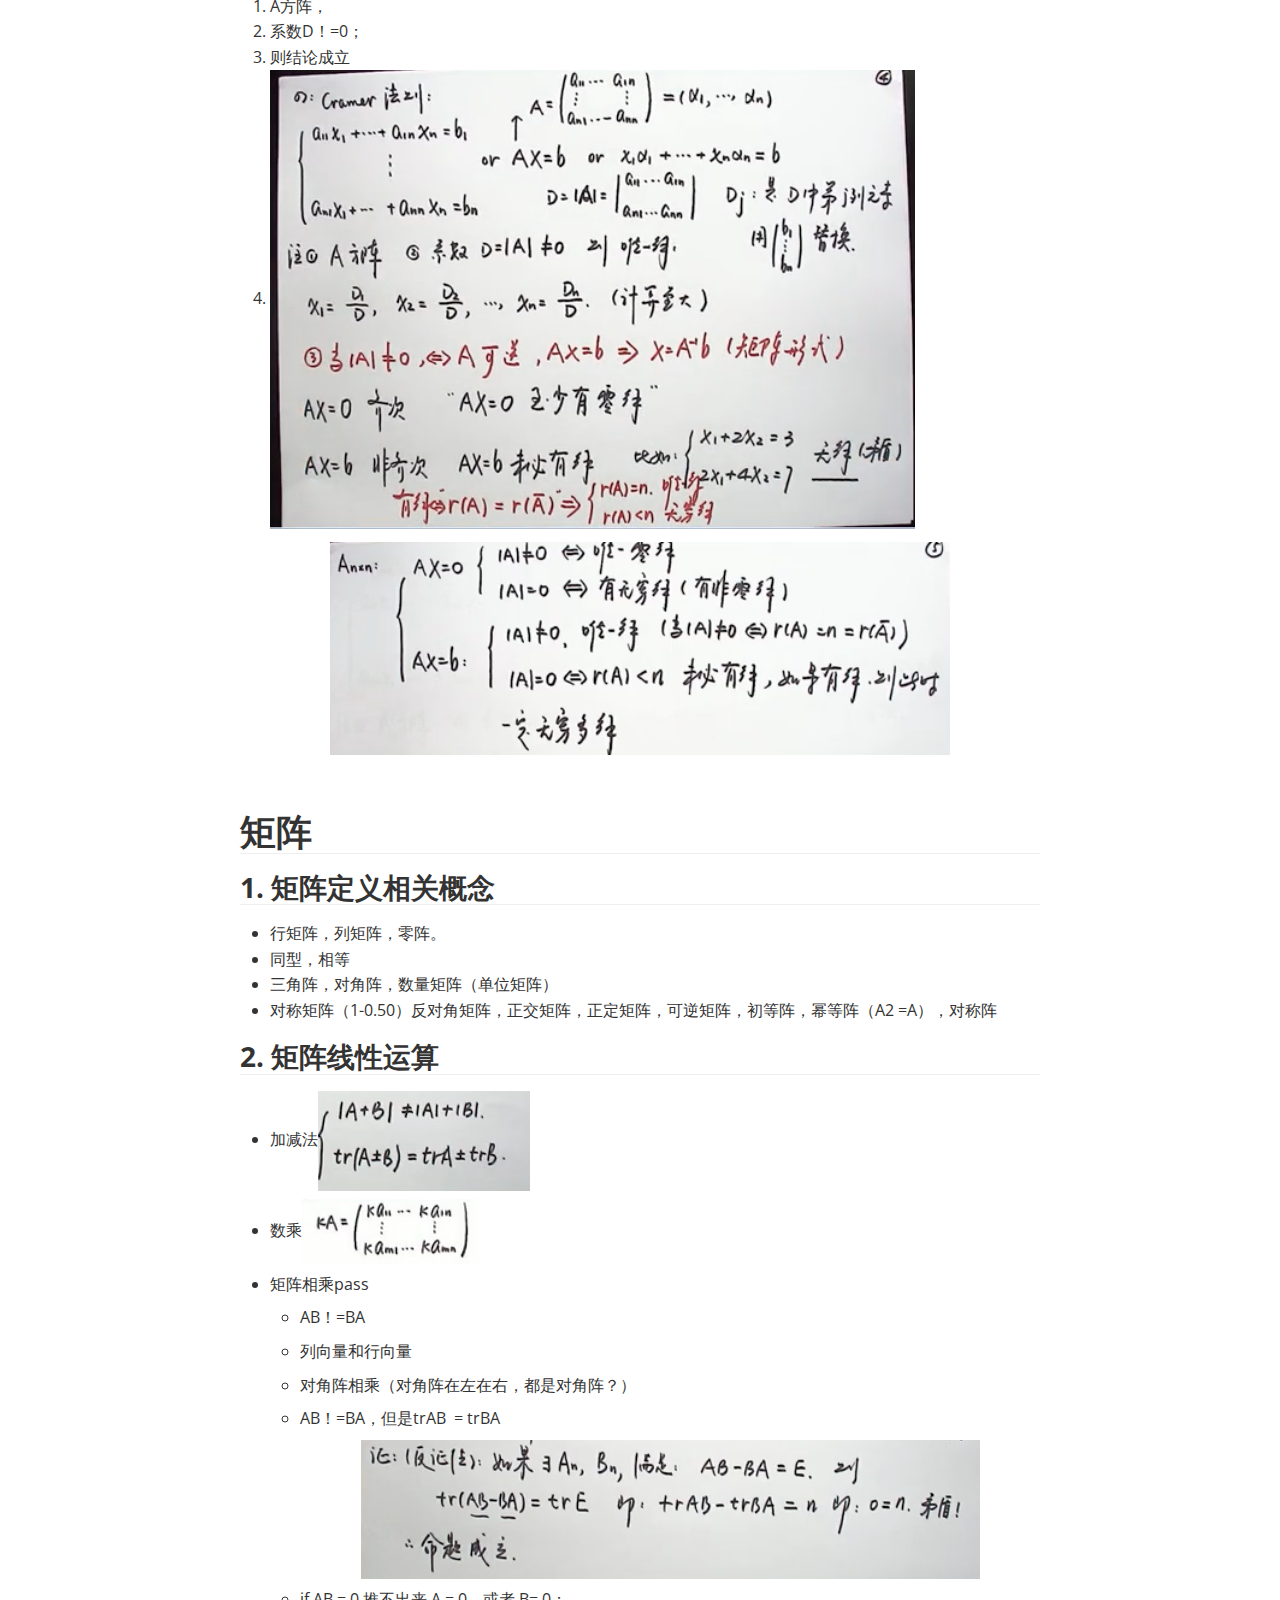
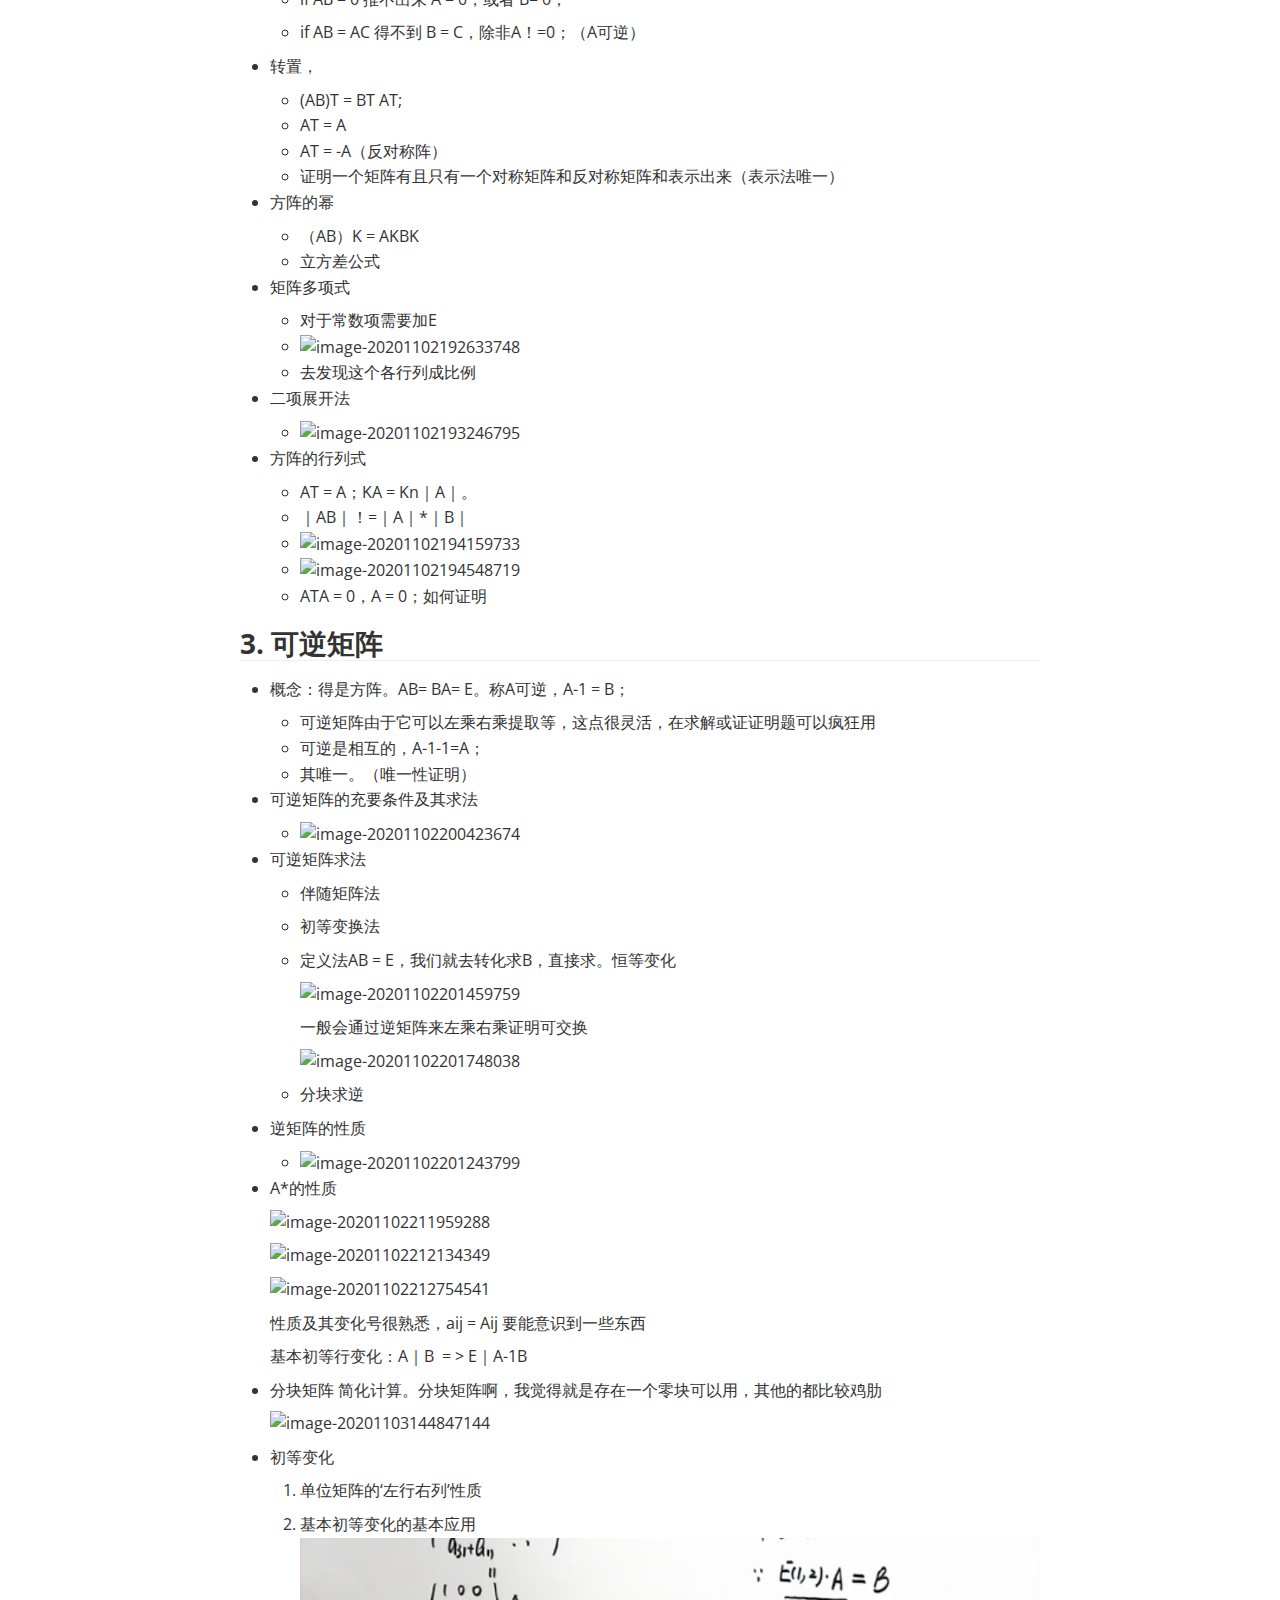
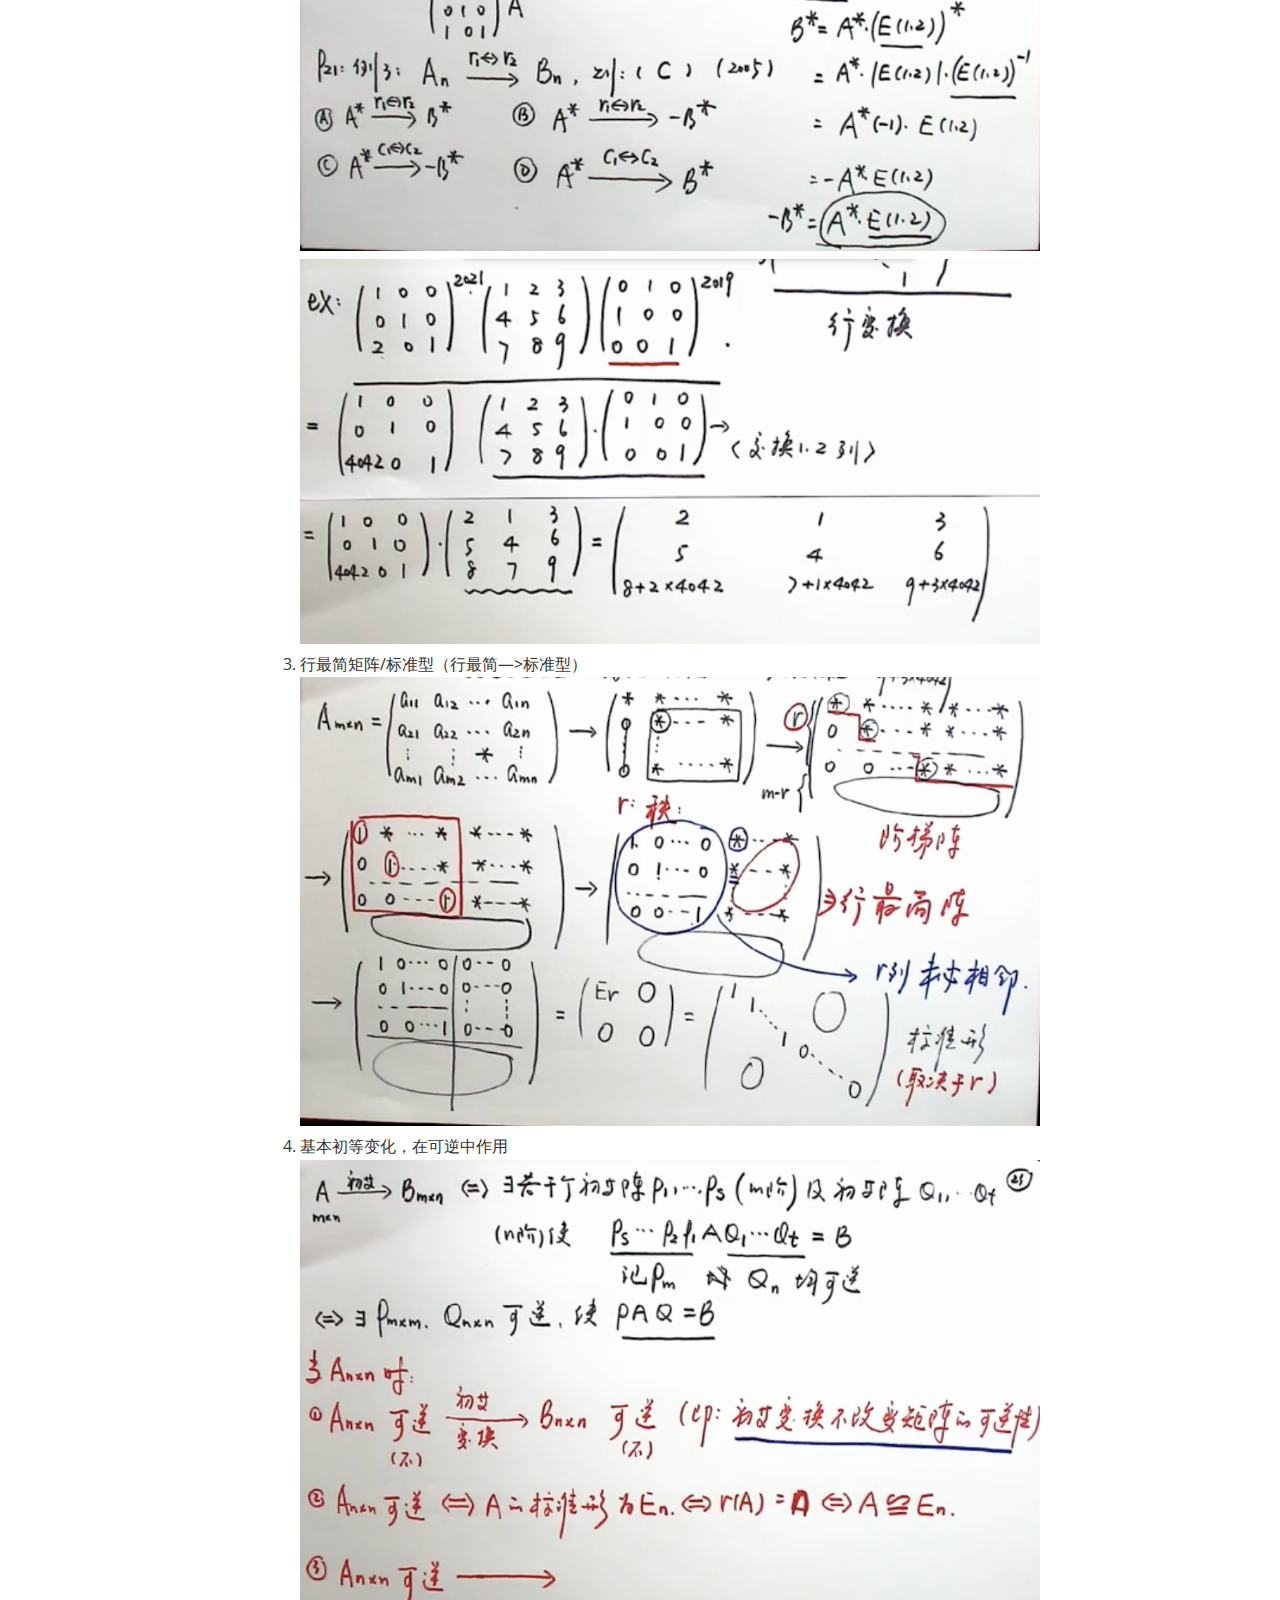
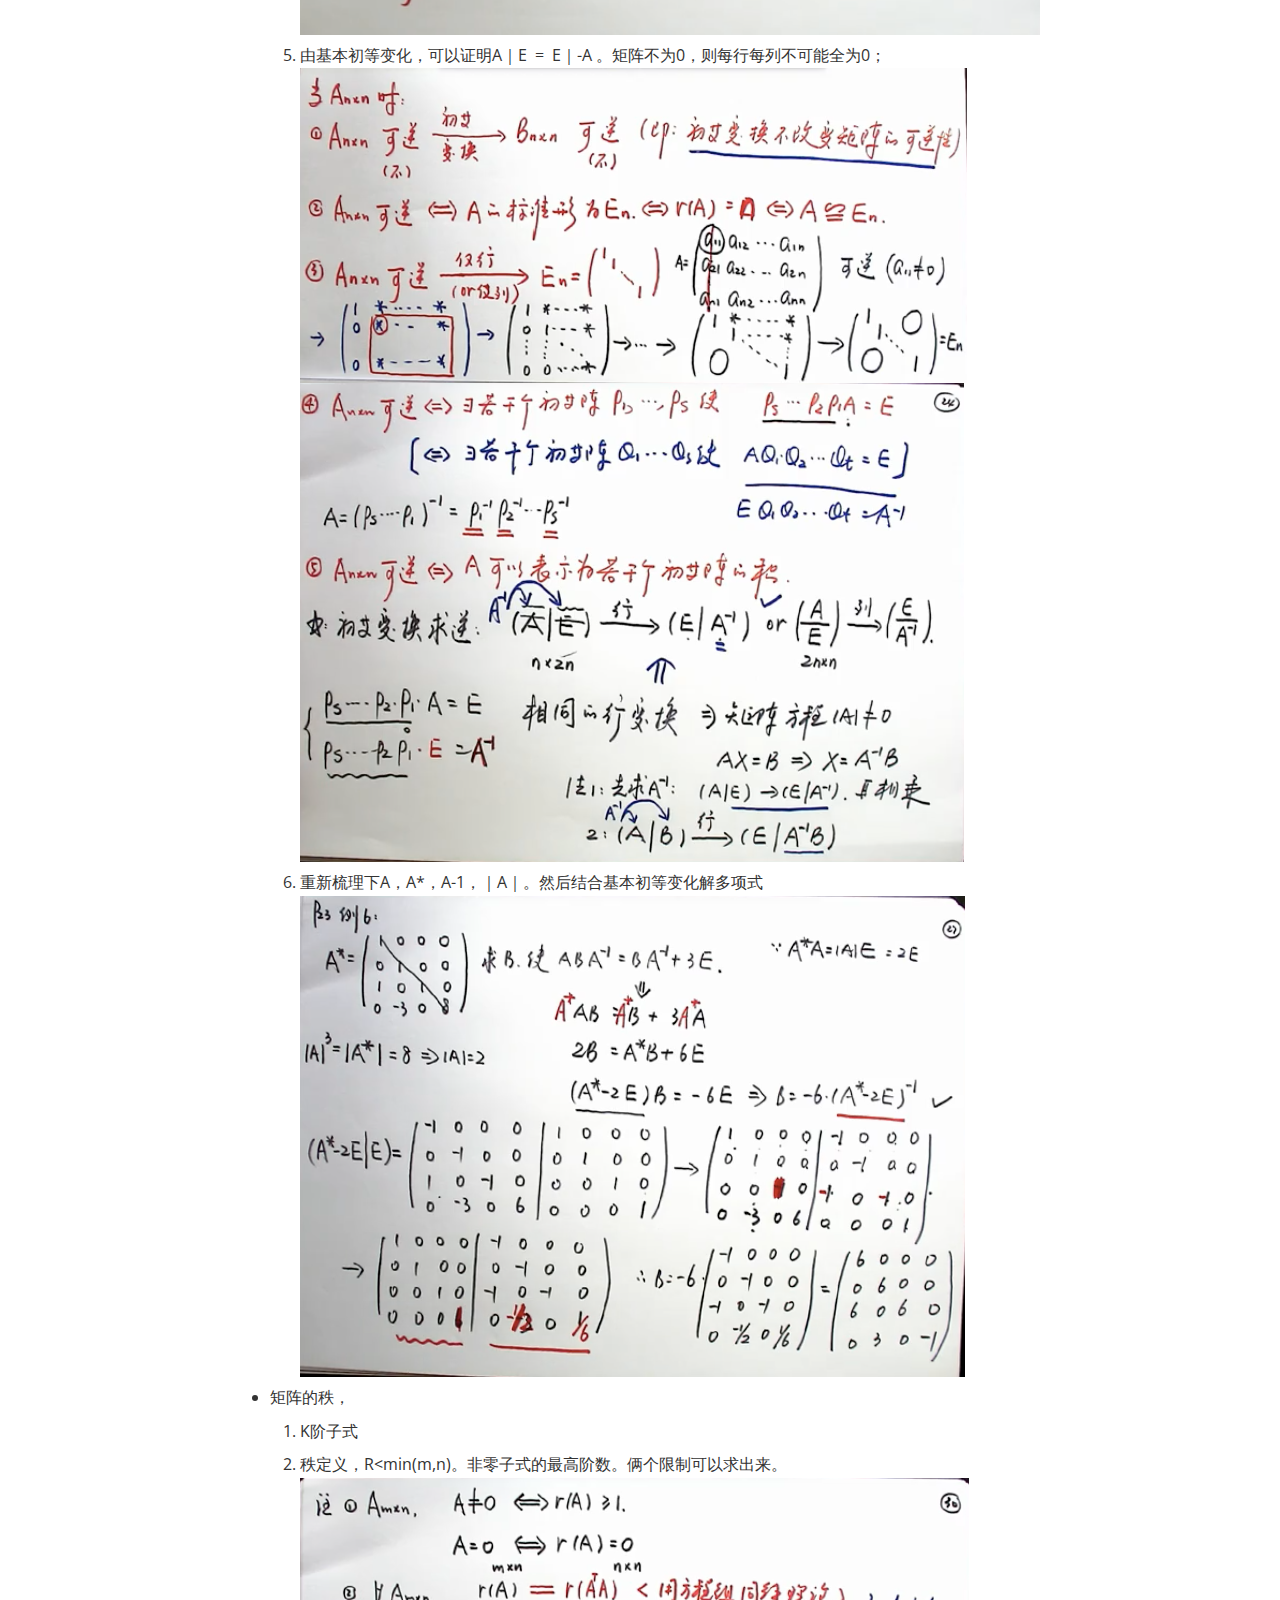
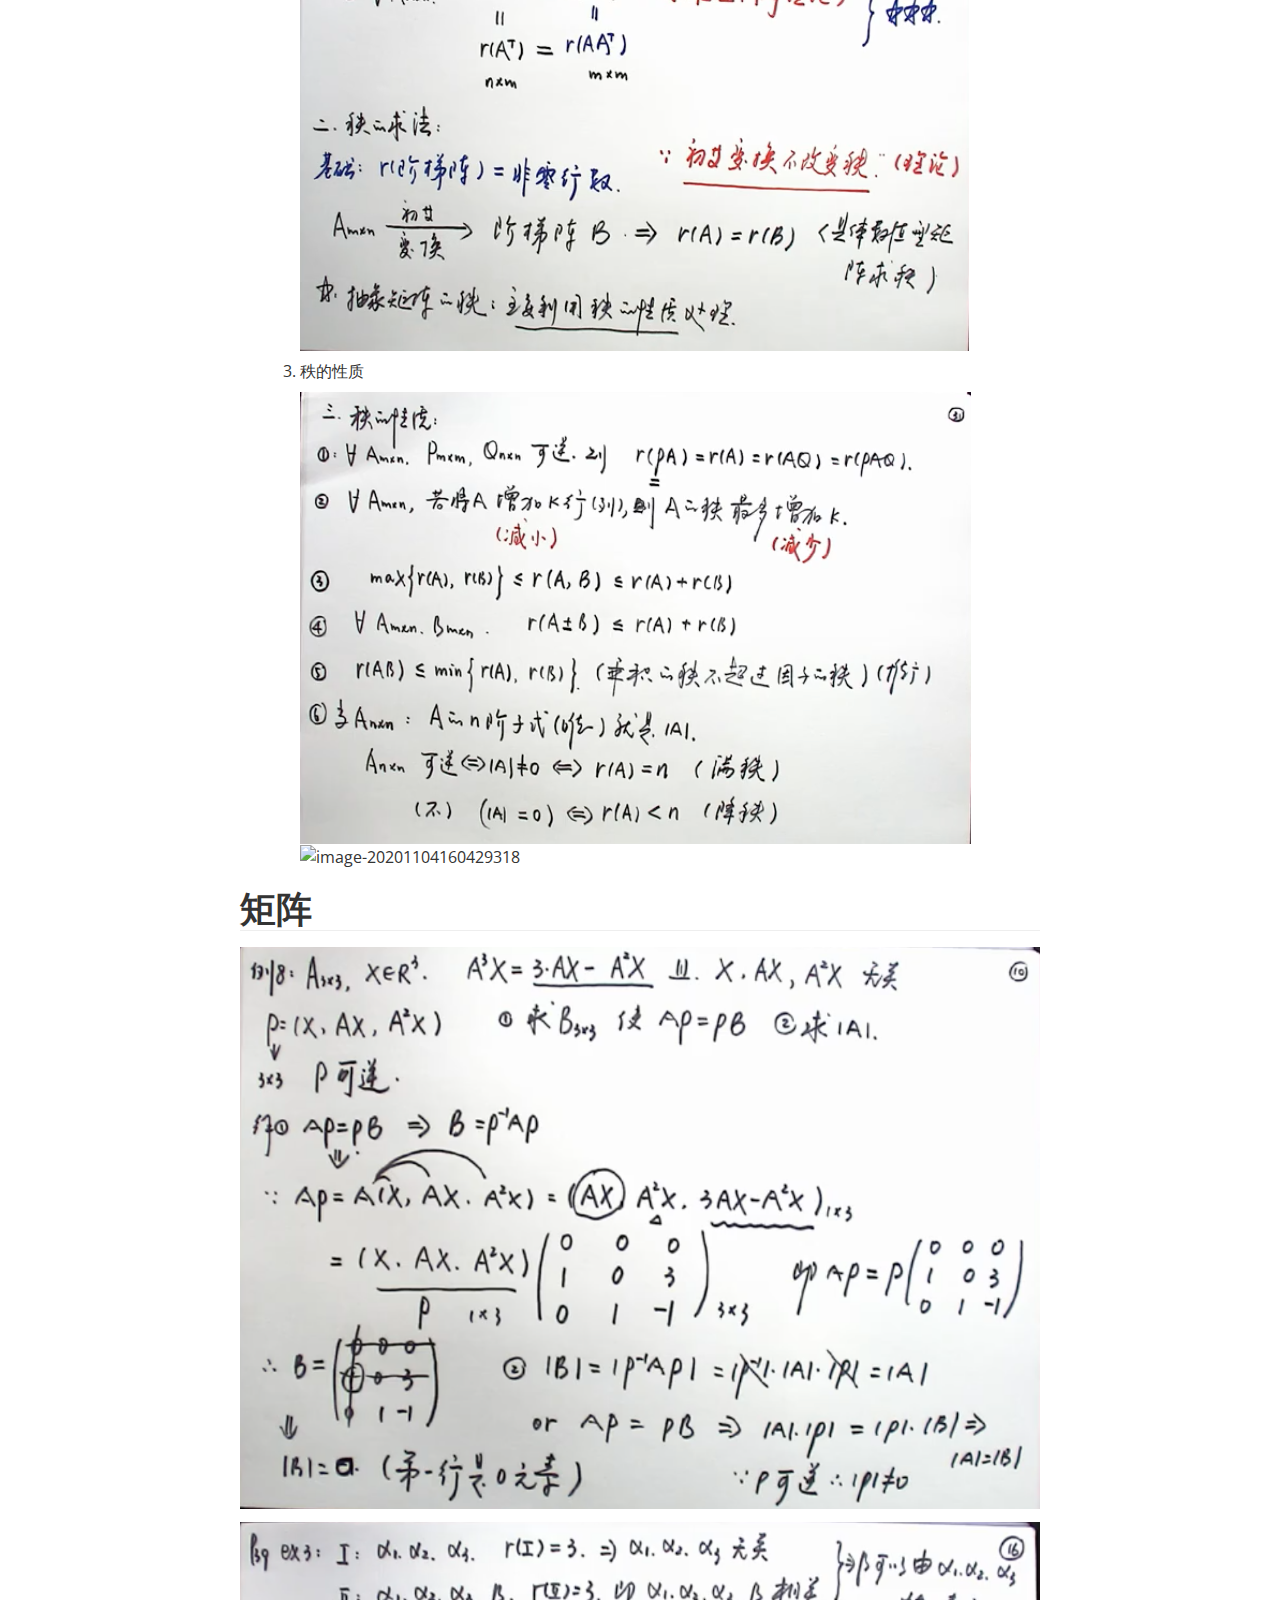
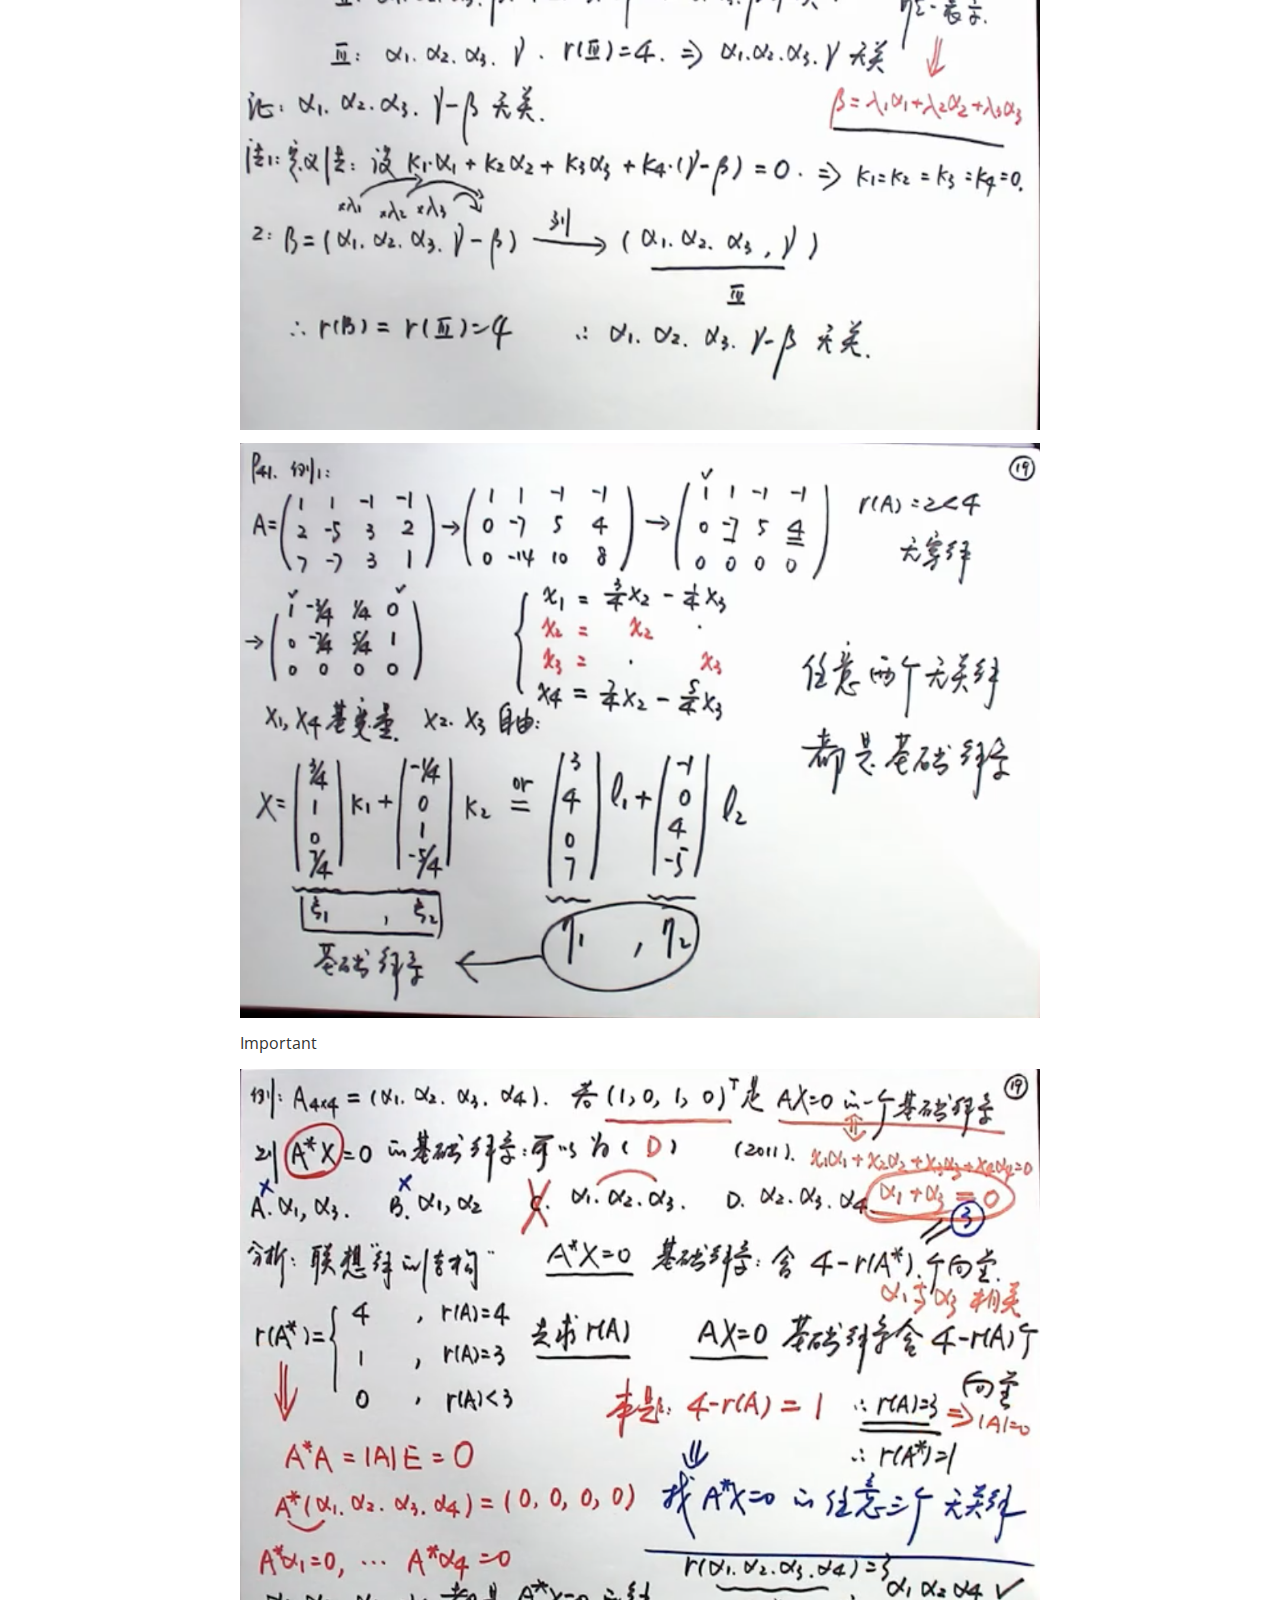
==== commit 7977b2d2: "线代结束-政治剩思修和半毛中特" ====
--- a/高等数学/线性代数.html
+++ b/高等数学/线性代数.html
@@ -543,6 +543,6 @@
 </style>
 </head>
 <body class='typora-export'>
-<div id='write'  class=''><h1><a name="行列式" class="md-header-anchor"></a><span>  行列式</span></h1><ol><li><p><span>基本概念</span></p><ul><li><p><span>n级排列</span></p></li><li><p><span>逆序数</span></p></li><li><p><span>做一次对换，奇偶性质改变</span></p><ul><li><span>证明可以考虑1和k次，K和k+1。</span></li></ul></li><li><p><span>二三阶行列式</span></p></li><li><p><span>n阶行列式定义及其求值。</span></p><ul><li><p><span> 逆序法</span></p><ul><li><span>每项来自不同行不同列</span></li></ul><ul><li><img src="../images/ky/线性代数-逆序法.png" referrerpolicy="no-referrer" alt="image-20201101161340916"></li></ul></li><li><p><span>展开式定义 // 代数余子式（按行或者按列展开）</span></p><ul><li><img src="../images/ky/线性代数-特殊行列式.png" referrerpolicy="no-referrer" alt="image-20201101175113188"></li></ul></li><li><p><span>行列式的性质与计算</span></p><ul><li><p><span>DT = D（行列对称）</span></p></li><li><p><span>换行或者换列（变号）</span></p></li><li><p><span>俩行列元素相同（或成比例），则为零</span></p></li><li><p><span>单行（单列）公因式可以提出来（通过代数余子式可以证明）这里注意数乘矩阵的区别。</span><img src="../images/ky/行列式-矩阵-数乘区别.png" referrerpolicy="no-referrer" alt="image-20201101180405240"></p></li><li><p><span>对称矩阵（对角线不为零）和反对称矩阵（对角线必须为0）</span></p></li><li><p><span>奇数阶反对称行列式的值为0；</span><img src="../images/ky/奇数阶反对成行列式值为0证明.png" referrerpolicy="no-referrer" alt="image-20201101181233734"></p></li><li><p><span>分解性质</span><span>-</span><span>同一行或列，可以分解相加。这个有点难理解（有种二叉树feel）时间：1-1.22 （二叉树，开选）</span></p><p><img src="../images/ky/分解性质-例题.png" referrerpolicy="no-referrer" alt="image-20201101182315358"></p></li><li><p><span>由分解性质可以得到累加性质，一个行加到另一行，行列式的值不变。（造0，存在相同行列可以造0）</span></p></li></ul></li><li><p><span>行列式的计算</span></p><ul><li><p><span>  降阶/化三角形</span></p><p><img src="../images/ky/值行列式计算-1.png" referrerpolicy="no-referrer" alt="image-20201101184028548"></p></li><li><p><span>各行元素相等的，各行元素和相等，列全累加到第一列。各行减第一行凑三角形（0-1.51）</span></p><p><img src="../images/ky/各行元素和相等.png" referrerpolicy="no-referrer" alt="image-20201101185806461"></p><p><img src="../images/ky/各行元素相等证明题.png" referrerpolicy="no-referrer" alt="image-20201101193250043"></p><p><img src="../images/ky/行列式计算-1.png" referrerpolicy="no-referrer" alt="image-20201101193750876"></p></li><li><p><span>爪型行列式</span></p><p><img src="../images/ky/爪型行列式问题.png" referrerpolicy="no-referrer" alt="image-20201101200307558"></p></li><li><p><span> X型行列式</span></p><p><img src="../images/ky/X型行列式.png" referrerpolicy="no-referrer" alt="image-20201101201343378"></p></li><li><p><span>三对角行列式</span></p><p><img src="../images/ky/三对角行列式.png" referrerpolicy="no-referrer" alt="image-20201101201928487"></p><p><img src="../images/ky/三对角行列式-递推法.png" referrerpolicy="no-referrer" alt="image-20201101203416113"></p></li><li><p><span>范德蒙行列式</span></p><ul><li><span>什么是范德蒙行列式</span></li><li><span>如何证明（见教材）</span></li><li><span>结论：从a1被减开始，然后到an-1</span></li></ul></li></ul></li></ul></li></ul></li></ol></div>
+<div id='write'  class=''><h1><a name="行列式" class="md-header-anchor"></a><span> 行列式</span></h1><h2><a name="1-基本概念" class="md-header-anchor"></a><span>1. 基本概念</span></h2><ul><li><p><span>n级排列</span></p></li><li><p><span>逆序数</span></p></li><li><p><span>做一次对换，奇偶性质改变</span></p><p><span>证明可以考虑1和k次，K和k+1。</span></p></li><li><p><span>二三阶行列式</span></p></li></ul><h2><a name="2-n阶行列式定义及其求值" class="md-header-anchor"></a><span>2. n阶行列式定义及其求值。</span></h2><ul><li><p><span>逆序法</span></p></li><li><p><span>每项来自不同行不同列</span></p><p><img src="../images/ky/线性代数-逆序法.png" referrerpolicy="no-referrer" alt="image-20201101161340916"></p></li><li><p><span>展开式定义 // 代数余子式（按行或者按列展开）</span></p><p><img src="../images/ky/线性代数-特殊行列式.png" referrerpolicy="no-referrer" alt="image-20201101175113188"></p><p>&nbsp;</p></li></ul><h2><a name="3-行列式的性质与计算" class="md-header-anchor"></a><span>3. 行列式的性质与计算</span></h2><ul><li><p><span>DT = D（行列对称）</span></p><ul><li><p><span>换行或者换列（变号）</span></p></li><li><p><span>俩行列元素相同（或成比例），则为零</span></p></li><li><p><span>单行（单列）公因式可以提出来（通过代数余子式可以证明）这里注意数乘矩阵的区别。</span><img src="../images/ky/行列式-矩阵-数乘区别.png" referrerpolicy="no-referrer" alt="image-20201101180405240"></p></li><li><p><span>对称矩阵（对角线不为零）和反对称矩阵（对角线必须为0）</span></p></li><li><p><span>奇数阶反对称行列式的值为0；</span><img src="../images/ky/奇数阶反对成行列式值为0证明.png" referrerpolicy="no-referrer" alt="image-20201101181233734"></p></li><li><p><span>分解性质</span><span>-</span><span>同一行或列，可以分解相加。这个有点难理解（有种二叉树feel）时间：1-1.22 （二叉树，开选）</span></p><p><img src="../images/ky/分解性质-例题.png" referrerpolicy="no-referrer" alt="image-20201101182315358"></p></li><li><p><span>由分解性质可以得到累加性质，一个行加到另一行，行列式的值不变。（造0，存在相同行列可以造0）</span></p></li></ul></li></ul><h2><a name="4--行列式的计算" class="md-header-anchor"></a><span>4.  行列式的计算</span></h2><ul><li><p><span>降阶/化三角形</span></p><p><img src="../images/ky/值行列式计算-1.png" referrerpolicy="no-referrer" alt="image-20201101184028548"></p><ul><li><span>各行元素相等的，各行元素和相等，列全累加到第一列。各行减第一行凑三角形（0-1.51）</span></li></ul><p><img src="../images/ky/各行元素和相等.png" referrerpolicy="no-referrer" alt="image-20201101185806461"></p><p><img src="../images/ky/各行元素相等证明题.png" referrerpolicy="no-referrer" alt="image-20201101193250043"></p><p><img src="../images/ky/行列式计算-1.png" referrerpolicy="no-referrer" alt="image-20201101193750876"></p><ul><li><span>爪型行列式</span></li></ul><p><img src="../images/ky/爪型行列式问题.png" referrerpolicy="no-referrer" alt="image-20201101200307558"></p><ul><li><span>X型行列式</span></li></ul><p><img src="../images/ky/X型行列式.png" referrerpolicy="no-referrer" alt="image-20201101201343378"></p><ul><li><span>三对角行列式</span></li></ul><p><span> </span><img src="../images/ky/三对角行列式.png" referrerpolicy="no-referrer" alt="image-20201101201928487"></p><p><span> </span><img src="../images/ky/三对角行列式-递推法.png" referrerpolicy="no-referrer" alt="image-20201101203416113"></p><ul><li><p><span>范德蒙行列式</span></p><ul><li><span>什么是范德蒙行列式</span></li><li><span>如何证明（见教材）</span></li><li><span>结论：从a1被减开始，然后到an-1</span></li></ul></li></ul></li></ul><h2><a name="5-克拉默法则" class="md-header-anchor"></a><span>5. 克拉默法则</span></h2><p><span>分块思想</span></p><p><img src="../images/ky/线性代数-分块思想.png" referrerpolicy="no-referrer" alt="image-20201101211832702"></p><p><span>这里提到三种方法：行列调换造0， 分块思想， 定义式展开余子式。</span></p><p><span>代数余子式错位就是0；  </span></p><p><img src="../images/ky/代数余子式错位就是0.png" referrerpolicy="no-referrer" alt="image-20201101214251330"></p><p><img src="../images/ky/线性代数-错位例题.png" referrerpolicy="no-referrer" alt="image-20201101214543476"></p><p><span>克拉默法则</span></p><ol start='' ><li><span>A方阵，</span></li><li><span>系数D！=0；</span></li><li><span>则结论成立</span></li><li><img src="../images/ky/克拉默法则及其推理.png" referrerpolicy="no-referrer" alt="image-20201101215245725"></li></ol><p><img src="../images/ky/克拉默法则概括.png" referrerpolicy="no-referrer" alt="image-20201101215542975"></p><p>&nbsp;</p><h1><a name="矩阵" class="md-header-anchor"></a><span>矩阵</span></h1><h2><a name="1-矩阵定义相关概念" class="md-header-anchor"></a><span>1. 矩阵定义相关概念</span></h2><ul><li><span>行矩阵，列矩阵，零阵。</span></li><li><span>同型，相等</span></li><li><span>三角阵，对角阵，数量矩阵（单位矩阵）</span></li><li><span>对称矩阵（1-0.50）反对角矩阵，正交矩阵，正定矩阵，可逆矩阵，初等阵，幂等阵（A2 =A），对称阵</span></li></ul><h2><a name="2-矩阵线性运算" class="md-header-anchor"></a><span>2. 矩阵线性运算</span></h2><ul><li><p><span>加减法</span><img src="../images/ky/矩阵加减.png" referrerpolicy="no-referrer" alt="image-20201101220929574"></p></li><li><p><span>数乘</span><img src="../images/ky/矩阵数乘.png" referrerpolicy="no-referrer" alt="image-20201101221202962"></p></li><li><p><span>矩阵相乘pass</span></p><ul><li><p><span>AB！=BA</span></p></li><li><p><span>列向量和行向量</span></p></li><li><p><span>对角阵相乘（对角阵在左在右，都是对角阵？）</span></p></li><li><p><span>AB！=BA，但是trAB  = trBA</span></p><p><img src="../images/ky/方阵的tr例题.png" referrerpolicy="no-referrer" alt="image-20201101222601642"></p></li><li><p><span>if AB = 0 推不出来 A = 0，或者 B= 0；</span></p></li><li><p><span>if AB = AC 得不到 B = C，除非A！=0；（A可逆）</span></p></li></ul></li><li><p><span>转置，</span></p><ul><li><span>(AB)T = BT AT;</span></li><li><span>AT = A</span></li><li><span>AT = -A（反对称阵）</span></li><li><span>证明一个矩阵有且只有一个对称矩阵和反对称矩阵和表示出来（表示法唯一）</span></li></ul></li><li><p><span>方阵的幂</span></p><ul><li><span>（AB）K = AKBK</span></li><li><span>立方差公式</span></li></ul></li><li><p><span>矩阵多项式</span></p><ul><li><span>对于常数项需要加E</span></li><li><img src="../images/ky/求Ak.png" referrerpolicy="no-referrer" alt="image-20201102192633748"></li><li><span>去发现这个各行列成比例</span></li></ul></li><li><p><span>二项展开法</span></p><ul><li><img src="../images/ky/二项展开法例题.png" referrerpolicy="no-referrer" alt="image-20201102193246795"></li></ul></li><li><p><span>方阵的行列式</span></p><ul><li><span>AT = A；KA = Kn｜A｜。</span></li><li><span>｜AB｜！=｜A｜*｜B｜</span></li><li><img src="../images/ky/方阵的行列式例题.png" referrerpolicy="no-referrer" alt="image-20201102194159733"></li><li><img src="../images/ky/左乘右乘.png" referrerpolicy="no-referrer" alt="image-20201102194548719"></li><li><span>ATA = 0，A = 0；如何证明</span></li></ul></li></ul><h2><a name="3-可逆矩阵" class="md-header-anchor"></a><span>3. 可逆矩阵</span></h2><ul><li><p><span>概念：得是方阵。AB= BA= E。称A可逆，A-1 = B；</span></p><ul><li><span>可逆矩阵由于它可以左乘右乘提取等，这点很灵活，在求解或证证明题可以疯狂用</span></li><li><span>可逆是相互的，A-1-1=A；</span></li><li><span>其唯一。（唯一性证明）</span></li></ul></li><li><p><span>可逆矩阵的充要条件及其求法</span></p><ul><li><img src="../images/ky/A*｜A｜逆矩阵求法.png" referrerpolicy="no-referrer" alt="image-20201102200423674"></li></ul></li><li><p><span>可逆矩阵求法</span></p><ul><li><p><span>伴随矩阵法</span></p></li><li><p><span>初等变换法</span></p></li><li><p><span>定义法AB = E，我们就去转化求B，直接求。恒等变化</span></p><p><img src="../images/ky/定义法求逆矩阵例题.png" referrerpolicy="no-referrer" alt="image-20201102201459759"></p><p><span>一般会通过逆矩阵来左乘右乘证明可交换</span></p><p><img src="../images/ky/定义法求逆证明可交换.png" referrerpolicy="no-referrer" alt="image-20201102201748038"></p></li><li><p><span>分块求逆</span></p></li></ul></li><li><p><span>逆矩阵的性质</span></p><ul><li><img src="../images/ky/逆矩阵的性质.png" referrerpolicy="no-referrer" alt="image-20201102201243799"></li></ul></li><li><p><span>A*的性质</span></p><p><img src="../images/ky/A*性质.png" referrerpolicy="no-referrer" alt="image-20201102211959288"></p><p><img src="../images/ky/A*性质2.png" referrerpolicy="no-referrer" alt="image-20201102212134349"></p><p><img src="../images/ky/A*考研真题13.png" referrerpolicy="no-referrer" alt="image-20201102212754541"></p><p><span>性质及其变化号很熟悉，aij = Aij 要能意识到一些东西</span></p><p><span>基本初等行变化：A｜B  = &gt; E｜A-1B</span></p></li><li><p><span>分块矩阵 简化计算。分块矩阵啊，我觉得就是存在一个零块可以用，其他的都比较鸡肋</span></p><p><img src="../images/ky/分块举证例题.png" referrerpolicy="no-referrer" alt="image-20201103144847144"></p></li><li><p><span>初等变化</span></p><ol start='' ><li><p><span>单位矩阵的‘左行右列’性质</span></p></li><li><p><span>基本初等变化的基本应用</span><img src="../images/ky/左行右列例题.png" referrerpolicy="no-referrer" alt="image-20201104130018838"></p><p><img src="../images/ky/初等变化-例题2.png" referrerpolicy="no-referrer" alt="image-20201104142807984"></p></li><li><p><span>行最简矩阵/标准型（行最简—&gt;标准型）</span><img src="../images/ky/行最简矩阵-标准型.png" referrerpolicy="no-referrer" alt="image-20201104143331541"></p></li><li><p><span>基本初等变化，在可逆中作用 </span><img src="../images/ky/标准型.png" referrerpolicy="no-referrer" alt="image-20201104143930025"></p></li><li><p><span>由基本初等变化，可以证明A｜E  =  E｜-A 。矩阵不为0，则每行每列不可能全为0；</span><img src="../images/ky/方阵的初等变化.png" referrerpolicy="no-referrer" alt="image-20201104144314262"><img src="../images/ky/A-1B求AB-1.png" referrerpolicy="no-referrer" alt="image-20201104145019124"></p></li><li><p><span>重新梳理下A，A*，A-1，｜A｜。然后结合基本初等变化解多项式</span><img src="../images/ky/多项式-基本初等变化应用.png" referrerpolicy="no-referrer" alt="image-20201104150655267"></p></li></ol></li><li><p><span>矩阵的秩，</span></p><ol start='' ><li><p><span>K阶子式</span></p></li><li><p><span>秩定义，R&lt;min(m,n)。非零子式的最高阶数。俩个限制可以求出来。  </span><img src="../images/ky/矩阵的秩求法.png" referrerpolicy="no-referrer" alt="image-20201104152650777"></p></li><li><p><span>秩的性质</span></p><p><img src="../images/ky/秩的性质.png" referrerpolicy="no-referrer" alt="image-20201104153619851"><img src="../../../../../Library/Application Support/typora-user-images/image-20201104160429318.png" referrerpolicy="no-referrer" alt="image-20201104160429318"></p></li></ol></li></ul><h1><a name="矩阵-n248" class="md-header-anchor"></a><span>矩阵</span></h1><p><img src="../images/ky/矩阵-1.png" referrerpolicy="no-referrer" alt="image-20201107150554807"></p><p><img src="../images/ky/矩阵-2.png" referrerpolicy="no-referrer" alt="image-20201107160228086"></p><p><img src="../images/ky/方程组求解具体例题.png" referrerpolicy="no-referrer" alt="image-20201108135454112"></p><p><span>Important </span></p><p><img src="../images/ky/方程组-importand.png" referrerpolicy="no-referrer" alt="image-20201108144124197"></p><p><img src="../images/ky/雕虫小技.png" referrerpolicy="no-referrer" alt="image-20201108154001821"></p><p><span>齐次线性方程解例题    </span></p><p><img src="../images/ky/齐次线性方程例题.png" referrerpolicy="no-referrer" alt="image-20201108160601451"></p><p><img src="../images/ky/答案.png" referrerpolicy="no-referrer" alt="image-20201108174618546"></p><p><img src="../images/ky/解的结构.png" referrerpolicy="no-referrer" alt="image-20201108181528892"></p><p><img src="../images/ky/好题！.png" referrerpolicy="no-referrer" alt="image-20201108191344771"></p><p>&nbsp;</p><p><img src="../images/ky/被省略的部分.png" referrerpolicy="no-referrer" alt="image-20201108195346541"></p><p><span>正交矩阵</span></p><p><img src="../images/ky/正交矩阵性质.png" referrerpolicy="no-referrer" alt="image-20201109113439361"></p><p><span>特征值</span></p><p><img src="../images/ky/特征值.png" referrerpolicy="no-referrer" alt="image-20201109115741098"></p><p><span>特征向量的线性组合是否成立</span></p><p><img src="../images/ky/特征值的特征向量线性组合是否成立.png" referrerpolicy="no-referrer" alt="image-20201109121159427"></p><p>&nbsp;</p><p><img src="../images/ky/特征值重点.png" referrerpolicy="no-referrer" alt="image-20201109124146584"></p><p>&nbsp;</p><p><img src="../images/ky/特征值证明.png" referrerpolicy="no-referrer" alt="image-20201110114843967"></p><p>&nbsp;</p><p><img src="../images/ky/特征值的性质.png" referrerpolicy="no-referrer" alt="image-20201112155438941"></p><p>&nbsp;</p><p>&nbsp;</p><p><img src="../images/ky/例题-特征值.png" referrerpolicy="no-referrer" alt="image-20201112155833807"></p><p>&nbsp;</p><p><span>秩为1的矩阵，tr</span></p><p><img src="../images/ky/秩为1矩阵，tr.png" referrerpolicy="no-referrer" alt="image-20201112193449604"></p><p><span> </span></p><p><span>AB和BA特征值相等</span></p><p><img src="../images/ky/特征值AB:BA.png" referrerpolicy="no-referrer" alt="image-20201112195257173"></p><p>&nbsp;</p><p><span>相似的性质</span></p><p><img src="../images/ky/性质相似.png" referrerpolicy="no-referrer" alt="image-20201112212609302"></p><p><img src="../images/ky/相似性质-2.png" referrerpolicy="no-referrer" alt="image-20201112212854292"></p><p>&nbsp;</p><p><img src="../images/ky/未懂.png" referrerpolicy="no-referrer" alt="image-20201112215915628"></p><p><span>对角化处理方法</span></p><p><img src="../images/ky/对角化.png" referrerpolicy="no-referrer" alt="image-20201112220756478"></p><p>&nbsp;</p><p>&nbsp;</p><p><img src="../images/ky/A2-A.png" referrerpolicy="no-referrer" alt="image-20201114150325477"></p><p>&nbsp;</p><p><span>构造性存在题目</span></p><p><img src="../images/ky/构造性存在性命题.png" referrerpolicy="no-referrer" alt="image-20201116213928733"></p><p>&nbsp;</p><p><span>相似合同等价</span></p><p><img src="../images/ky/相似合同等价.png" referrerpolicy="no-referrer" alt="image-20201116215455144"></p><p>&nbsp;</p><p>&nbsp;</p><p><span>二次型化标准型</span></p><p><img src="../images/ky/二次型化标准型方法一.png" referrerpolicy="no-referrer" alt="image-20201117151616172"></p><p>&nbsp;</p><p>&nbsp;</p><p><span>配方法</span></p><p><img src="../images/ky/配方法-方法2.png" referrerpolicy="no-referrer" alt="image-20201117160636282"></p></div>
 </body>
 </html>